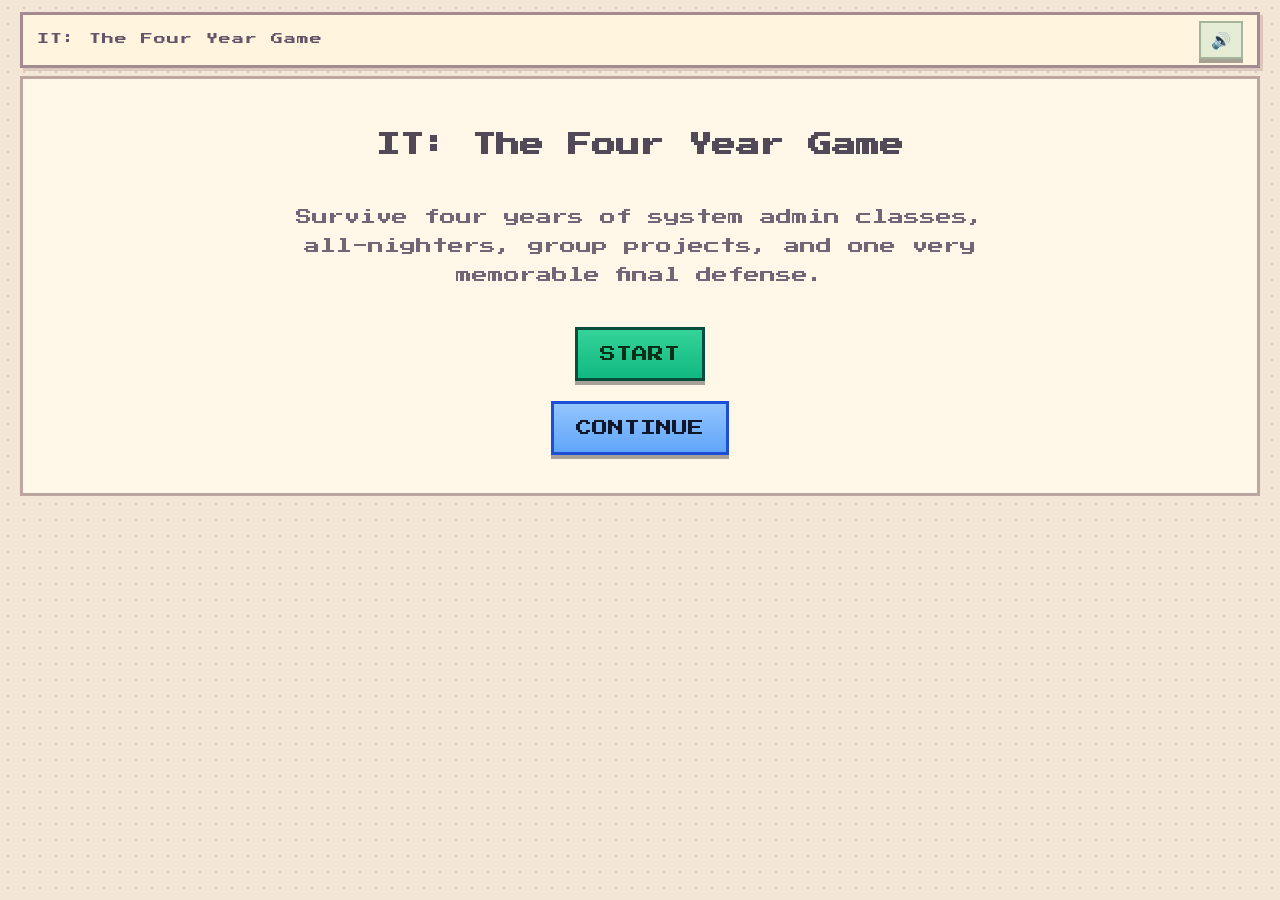
==== index.html @ 11dce91e "WIP of the game" ====
<!DOCTYPE html>
<html lang="en">
  <head>
    <meta charset="UTF-8" />
    <meta name="viewport" content="width=device-width, initial-scale=1.0" />
    <title>IT: The Four Year Game</title>
    <link rel="preconnect" href="https://fonts.googleapis.com" />
    <link rel="preconnect" href="https://fonts.gstatic.com" crossorigin />
    <link href="https://fonts.googleapis.com/css2?family=Press+Start+2P&display=swap" rel="stylesheet" />
    <link rel="stylesheet" href="style.css" />
  </head>
  <body>
    <div id="app">
      <header class="top-header">
        <div id="titleBanner">IT: The Four Year Game</div>
        <button id="muteButton" type="button" aria-label="Mute sound">🔊</button>
      </header>

      <section id="startScreen" class="screen active">
        <div class="panel intro-panel">
          <h1>IT: The Four Year Game</h1>
          <p>Survive four years of system admin classes, all-nighters, group projects, and one very memorable final defense.</p>
          <button id="startButton" type="button">Start</button>
          <button id="continueButton" type="button" class="secondary">Continue</button>
        </div>
      </section>

      <section id="characterScreen" class="screen hidden">
        <div class="panel character-panel">
          <h2>Create Your Character</h2>
          <label for="playerName">Name</label>
          <input id="playerName" type="text" maxlength="12" value="Student" />

          <div class="gender-choice">
            <label>
              <input type="radio" name="character" value="boy" checked />
              Boy
            </label>
            <label>
              <input type="radio" name="character" value="girl" />
              Girl
            </label>
          </div>

          <div class="sprite-preview-wrap">
            <canvas id="characterPreview" width="144" height="204" role="img" aria-label="Selected character"></canvas>
          </div>

          <button id="beginGameButton" type="button">Begin</button>
        </div>
      </section>

      <section id="gameScreen" class="screen hidden">
        <div class="hud">
          <div class="hud-row">
            <div class="year-label">YEAR <span id="yearDisplay">1</span></div>
            <div class="name-label"><span id="playerNameDisplay">Student</span></div>
            <span class="hud-caption">THE CAMPUS YEARS</span>
          </div>
          <div class="stats" id="statsContainer" aria-label="Your stats"></div>
          <div id="statTooltip" class="stat-tooltip hidden" role="tooltip"></div>
        </div>
        <div class="scene-shell">
          <div class="scene-caption"><span id="sceneYearLabel">Bright morning</span><span id="sceneStatus" role="status">On campus</span></div>
          <div id="sceneViewport" class="scene-viewport">
            <canvas id="sceneCanvas" width="960" height="432" role="img" aria-label="Your character on the school campus"></canvas>
          </div>
        </div>
        <div class="dialog-space">
          <section id="eventDialog" class="pixel-dialog hidden" role="dialog" aria-modal="false" aria-labelledby="dialogSpeaker" tabindex="-1">
            <div class="dialog-topline"><span id="dialogSpeaker" class="speaker-tag">Campus life</span><button id="finishTextButton" type="button" class="text-skip hidden">Show text</button></div>
            <div class="story-panel" id="eventPanel"></div>
          </section>
        </div>
      </section>

      <dialog id="yearTransition" class="year-transition" aria-labelledby="yearTitle">
        <p id="yearComplete" class="year-complete"></p>
        <h2 id="yearTitle"></h2><p id="yearSubtitle"></p>
        <canvas id="yearSprite" width="96" height="136" aria-label="Your new outfit"></canvas>
        <div id="yearRecap" class="year-recap"></div>
        <button id="yearContinue" type="button">Start the new year</button>
        <button id="yearMute" type="button" class="secondary">Mute sound</button>
      </dialog>
      <section id="endingScreen" class="screen hidden">
        <div class="panel ending-panel" id="endingPanel"></div>
      </section>
    </div>

    <script src="js/sprites.js"></script>
    <script src="js/audio.js"></script>
    <script src="js/terminal.js"></script>
    <script src="js/questions.js"></script>
    <script src="js/events.js"></script>
    <script src="js/bosses.js"></script>
    <script src="js/main.js"></script>
  </body>
</html>
---- style.css ----
* {
  box-sizing: border-box;
}

:root {
  --bg: #111827;
  --bg2: #1f2937;
  --panel: #0f172a;
  --panel-2: #1e293b;
  --green: #65e08d;
  --green-dark: #2d7a42;
  --yellow: #facc15;
  --red: #f87171;
  --cyan: #67e8f9;
  --purple: #c084fc;
  --pink: #f472b6;
  --text: #e2e8f0;
  --muted: #94a3b8;
  --shadow: rgba(0, 0, 0, 0.35);
}

html, body {
  margin: 0;
  min-height: 100%;
  background: linear-gradient(180deg, #0b1020, #111827 50%, #030712);
  color: var(--text);
  font-family: 'Press Start 2P', monospace;
}

body {
  min-height: 100vh;
  display: flex;
  justify-content: center;
  align-items: flex-start;
  padding: 24px;
}

button, input {
  font: inherit;
}

#app {
  width: min(1100px, 100%);
  min-height: 760px;
}

.top-header {
  display: flex;
  justify-content: space-between;
  align-items: center;
  margin-bottom: 18px;
  padding: 12px 16px;
  background: rgba(15, 23, 42, 0.9);
  border: 3px solid #2d3748;
  box-shadow: 0 6px 0 var(--shadow);
}

#titleBanner {
  font-size: 18px;
  text-shadow: 2px 2px 0 rgba(0, 0, 0, 0.4);
  letter-spacing: 1px;
}

#muteButton {
  background: #1f2937;
  color: var(--text);
  border: 2px solid #475569;
  padding: 12px 14px;
  cursor: pointer;
}

.screen {
  display: none;
}

.screen.active {
  display: block;
}

.hidden {
  display: none !important;
}

#startScreen,
#characterScreen,
#gameScreen,
#endingScreen {
  width: 100%;
}

.panel {
  background: rgba(15, 23, 42, 0.9);
  border: 3px solid #334155;
  box-shadow: 0 6px 0 rgba(0, 0, 0, 0.35);
  padding: 22px;
}

.intro-panel,
.character-panel,
.ending-panel {
  min-height: 620px;
  display: flex;
  flex-direction: column;
  justify-content: center;
  align-items: center;
  text-align: center;
}

.intro-panel h1, .character-panel h2 {
  font-size: 24px;
  line-height: 1.5;
  margin-bottom: 24px;
}

.intro-panel p {
  max-width: 760px;
  line-height: 1.8;
  margin-bottom: 28px;
  color: var(--muted);
}

button {
  background: linear-gradient(180deg, #34d399, #10b981);
  color: #052e16;
  border: 3px solid #064e3b;
  padding: 16px 22px;
  margin: 10px;
  cursor: pointer;
  text-transform: uppercase;
  box-shadow: 0 4px 0 rgba(0, 0, 0, 0.35);
}

button.secondary {
  background: linear-gradient(180deg, #93c5fd, #60a5fa);
  border-color: #1d4ed8;
  color: #0f172a;
}

button:hover {
  filter: brightness(1.06);
}

button:disabled {
  opacity: 0.5;
  cursor: auto;
}

.character-panel {
  gap: 16px;
}

#playerName {
  width: min(320px, 80vw);
  padding: 12px 14px;
  background: #020617;
  border: 3px solid #475569;
  color: var(--text);
  text-align: center;
}

.gender-choice {
  display: flex;
  gap: 18px;
  margin-top: 8px;
  color: var(--text);
}

.gender-choice label {
  display: inline-flex;
  gap: 8px;
  align-items: center;
}

.sprite-preview-wrap {
  margin: 18px 0 10px;
  background: rgba(7, 10, 19, 0.95);
  border: 3px solid #475569;
  padding: 18px;
}

canvas {
  image-rendering: pixelated;
}

.skill-button {
  text-transform: none;
}

.question-text {
  white-space: pre-wrap;
  line-height: 1.8;
  margin-bottom: 20px;
}

.hud {
  background: rgba(15, 23, 42, 0.8);
  border: 3px solid #334155;
  padding: 14px 18px 18px;
  margin-bottom: 18px;
}

.hud-row {
  display: flex;
  justify-content: space-between;
  align-items: center;
  margin-bottom: 12px;
  font-size: 13px;
}

.name-label {
  color: var(--cyan);
}

.sprite-row {
  display: flex;
  justify-content: center;
  margin-bottom: 16px;
}

.stats {
  display: grid;
  grid-template-columns: repeat(2, minmax(240px, 1fr));
  gap: 14px 28px;
}

.stat-item {
  display: grid;
  grid-template-columns: 56px 1fr 42px;
  align-items: center;
  gap: 8px;
}

.stat-name {
  font-size: 12px;
}

.stat-bar {
  height: 18px;
  background: #020617;
  border: 2px solid #475569;
  overflow: hidden;
  position: relative;
}

.stat-fill {
  height: 100%;
  background: linear-gradient(90deg, #f87171, #fbbf24, #34d399);
  min-width: 6px;
}

.stat-value {
  font-size: 12px;
  text-align: right;
}

.story-panel {
  min-height: 520px;
  padding: 22px;
  line-height: 1.6;
}

.event-header {
  display: flex;
  justify-content: space-between;
  gap: 8px;
  align-items: center;
  margin-bottom: 16px;
  flex-wrap: wrap;
}

.event-header h3 {
  margin: 0;
  font-size: 18px;
}

.event-description {
  color: var(--text);
  margin-bottom: 22px;
  line-height: 1.8;
  font-size: 14px;
}

.choice-list,
.skill-options,
.boss-options,
.ending-buttons {
  display: grid;
  gap: 12px;
}

.choice-button,
.skill-button,
.command-button,
.action-button {
  width: 100%;
  text-align: left;
  padding: 14px 18px;
  background: #111827;
  border: 2px solid #475569;
  color: var(--text);
  box-shadow: none;
}

.skill-button.correct {
  border-color: var(--green);
}

.skill-button.incorrect {
  border-color: var(--red);
}

.answer-feedback {
  margin-top: 18px;
  padding: 12px 14px;
  background: rgba(15, 118, 110, 0.18);
  border: 2px solid #2dd4bf;
  color: var(--text);
  line-height: 1.7;
}

.boss-panel {
  display: grid;
  gap: 16px;
}

.boss-header {
  display: flex;
  justify-content: space-between;
  align-items: baseline;
  gap: 15px;
  flex-wrap: wrap;
}

.boss-header h3 {
  margin: 0;
  font-size: 18px;
}

.boss-bar {
  height: 20px;
  background: #020617;
  border: 2px solid #475569;
  overflow: hidden;
  margin-top: 10px;
}

.boss-bar-fill {
  height: 100%;
  background: linear-gradient(90deg, #f87171, #fb7185, #f43f5e);
}

.time-bar {
  height: 18px;
  background: #020617;
  border: 2px solid #475569;
  overflow: hidden;
  margin-top: 10px;
}

.time-bar-fill {
  height: 100%;
  background: linear-gradient(90deg, #facc15, #f59e0b);
}

.logic-grid {
  display: grid;
  grid-template-columns: repeat(2, minmax(180px, 1fr));
  gap: 12px;
  margin-top: 10px;
}

.logic-card {
  background: #0b1120;
  border: 2px solid #334155;
  padding: 12px;
}

.logic-card strong {
  display: block;
  margin-bottom: 8px;
  color: var(--cyan);
}

.terminal-box {
  background: #020617;
  border: 3px solid #1f2937;
  min-height: 260px;
  padding: 12px;
  overflow: auto;
  font-size: 12px;
  line-height: 1.5;
  white-space: pre-wrap;
}

.terminal-output {
  margin: 0;
  min-height: 150px;
}

.terminal-input-row {
  display: flex;
  margin-top: 12px;
  gap: 8px;
}

.terminal-prompt {
  color: var(--green);
  white-space: nowrap;
}

.terminal-input {
  flex: 1;
  background: #020617;
  border: 2px solid #334155;
  color: var(--text);
  padding: 10px 12px;
}

.ending-panel h2 {
  margin-bottom: 18px;
}

.ending-paragraph {
  max-width: 760px;
  line-height: 1.8;
  color: var(--text);
  margin-bottom: 18px;
}

.stat-summary {
  display: grid;
  grid-template-columns: repeat(2, minmax(160px, 1fr));
  gap: 10px 20px;
  margin: 12px 0 24px;
  text-align: left;
  font-size: 12px;
}

.pixel-scene {
  margin: 18px auto 24px;
  background: rgba(13, 17, 23, 0.9);
  border: 3px solid #334155;
  padding: 10px;
}

@media (max-width: 760px) {
  body {
    padding: 12px;
  }

  .stats {
    grid-template-columns: 1fr;
  }

  .stat-item {
    grid-template-columns: 52px 1fr 42px;
  }

  .logic-grid {
    grid-template-columns: 1fr;
  }

  #titleBanner {
    font-size: 12px;
  }
}

/* Phase 1: campus scene, compact icon HUD, and accessible pixel dialogs. */
#gameScreen { --accent: #a8d7b4; }
.hud { position: relative; padding: 16px 20px 12px; border: 4px solid #55647b; background: #202c41; margin-bottom: 0; z-index: 3; }
.hud-row { gap: 16px; margin-bottom: 14px; }
.year-label { padding: 10px; background: #b6dec2; color: #243448; border: 2px solid #edf2d8; font-size: 11px; }
.hud-caption { color: #99aec1; font-size: 9px; margin-left: auto; letter-spacing: 1px; }
.stats { display: flex; justify-content: center; gap: clamp(10px, 4vw, 44px); }
.stat-item { display: block; position: relative; }
.stat-button { display: grid; justify-items: center; gap: 7px; padding: 5px 6px; margin: 0; width: 60px; min-height: 62px; border: 2px solid transparent; background: none; box-shadow: none; }
.stat-button:hover, .stat-button:focus-visible, .stat-button[aria-expanded="true"] { background: #34435b; border-color: #92b9c8; }
.stat-icon { width: 36px; height: 36px; }
.stat-bar { display: block; height: 7px; width: 46px; border: 1px solid #8495a9; background: #121e30; }
.stat-fill { display: block; min-width: 0; height: 100%; background: #b1dca9; transition: width .25s ease; }
.stat-tooltip { position: absolute; top: calc(100% + 6px); left: 50%; transform: translateX(-50%); width: min(360px, calc(100% - 16px)); padding: 14px; background: #172337; border: 3px solid #b9c8d1; font: 14px/1.6 system-ui, sans-serif; color: #fff5dd; box-shadow: 4px 4px 0 #101827; z-index: 10; }
.stat-float { position: absolute; top: 0; left: 0; right: 0; text-align: center; pointer-events: none; font-size: 12px; text-shadow: 2px 2px #152234; animation: float-stat 1.4s steps(16) forwards; z-index: 5; }
.positive { color: #9deaaf; } .negative { color: #ff9a9f; }
.stat-flash { animation: flash-stat .8s steps(2); }
@keyframes float-stat { 0% { transform: translateY(3px); opacity: 1; } 75% { opacity: 1; } 100% { transform: translateY(-38px); opacity: 0; } }
@keyframes flash-stat { 30%, 70% { background: #fff4cb; box-shadow: 0 0 0 3px #fff4cb; } }
.scene-shell { border: 4px solid #55647b; border-top: 0; background: #202c41; }
.scene-caption { display: flex; justify-content: space-between; gap: 12px; padding: 12px 16px; color: #b7c5d3; font-size: 9px; line-height: 1.6; }
.scene-viewport { width: 100%; overflow: hidden; text-align: center; line-height: 0; background: #202c41; }
#sceneCanvas { display: block; margin: auto; max-width: none; image-rendering: pixelated; }
.dialog-space { min-height: 260px; padding: 18px 0 0; }
.pixel-dialog { position: relative; background: #202c41; border: 5px solid #b9c7cc; outline: 2px solid #172337; box-shadow: inset 0 0 0 3px #46556a, 6px 6px 0 #090f20; padding: 18px 22px 24px; }
.dialog-topline { display: flex; justify-content: space-between; gap: 10px; align-items: center; margin-bottom: 16px; }
.speaker-tag { display: inline-block; border: 2px solid #c3d4ce; background: #accdbb; color: #213848; padding: 10px 12px; font-size: 10px; line-height: 1.5; }
.text-skip { margin: 0; padding: 8px; background: #34445c; color: #cad8dc; border: 2px solid #637a90; box-shadow: none; font-size: 9px; }
.story-panel { min-height: 0; padding: 0; font-size: 12px; }
.event-header { gap: 12px; margin-bottom: 16px; }
.event-header h3, .boss-header h3 { font-size: 15px; line-height: 1.7; color: #f0ddb0; }
.event-header span { font-size: 10px; color: #a4b5c6; }
.event-description { font: 17px/1.7 system-ui, sans-serif; color: #e3e7e1; margin-bottom: 20px; white-space: pre-wrap; }
.question-text { font: 600 17px/1.7 system-ui, sans-serif; }
.choice-list, .skill-options { gap: 10px; }
.choice-button, .skill-button, .action-button { margin: 0; font: 15px/1.6 system-ui, sans-serif; text-transform: none; padding: 12px 16px; background: #2d3d53; border: 2px solid #72899b; border-bottom-width: 4px; }
.choice-button:hover:not(:disabled), .skill-button:hover:not(:disabled), .action-button:hover:not(:disabled) { border-color: #e1d6b4; background: #394c60; }
.choice-button.picked { border-color: #b1dca9; opacity: 1; }
.skill-button.correct { border-color: #9deaaf; opacity: 1; }
.answer-feedback { font: 15px/1.7 system-ui, sans-serif; }
.effect-list { display: flex; gap: 18px; flex-wrap: wrap; margin: 18px 0; }
.effect-chip { display: inline-flex; align-items: center; gap: 6px; font-size: 12px; }
.effect-chip canvas { width: 24px; height: 24px; }
#nextChoiceButton, #nextQuestionButton { margin: 16px 0 0; background: #b6dec2; color: #203548; border: 3px solid #eff0d0; font-size: 10px; }
button:focus-visible, input:focus-visible, .pixel-dialog:focus-visible { outline: 3px solid #ffdda0; outline-offset: 3px; }
.terminal-input { min-width: 0; }
.terminal-output { white-space: pre-wrap; overflow-wrap: anywhere; font-family: monospace; }
.sr-only { position: absolute; width: 1px; height: 1px; padding: 0; margin: -1px; overflow: hidden; clip: rect(0,0,0,0); white-space: nowrap; border: 0; }
@media (max-width: 600px) {
  body { padding: 8px; }
  .top-header { padding: 8px; gap: 8px; }
  #titleBanner { font-size: 10px; line-height: 1.7; }
  .hud { padding: 10px 8px; }
  .hud-caption { display: none; }
  .hud-row { justify-content: space-between; }
  .stats { gap: 6px; justify-content: space-between; }
  .stat-button { width: 48px; padding: 4px 0; }
  .stat-bar { width: 40px; }
  .pixel-dialog { padding: 14px 12px 18px; }
  .scene-caption { font-size: 8px; padding: 10px 8px; }
  .event-description, .question-text { font-size: 16px; }
  .terminal-input-row { flex-wrap: wrap; }
}
@media (prefers-reduced-motion: reduce) {
  .stat-fill { transition: none; }
  .stat-float { animation: none; top: -18px; }
  .stat-flash { animation: none; }
}

/* Cozy campus revision: preserve the frame while bringing decisions into view. */
:root { --text:#514858; --muted:#736576; --panel:#fff8e8; }
html,body { background-color:#f4e6d7; background-image:radial-gradient(#e2cbbd 1px,transparent 1px); background-size:16px 16px; color:#514858; }
body { padding:12px; }
#app { min-height:0; height:calc(100dvh - 24px); max-width:1240px; width:100%; display:flex; flex-direction:column; }
.top-header { flex:none; padding:6px 14px; margin-bottom:8px; border:3px solid #a38b91; background:#fff5df; box-shadow:3px 3px 0 #dbc7bb; }
#titleBanner { font-size:12px; line-height:1.6; text-shadow:none; color:#645568; }
#muteButton { margin:0; padding:7px 10px; background:#e4ecd6; border-color:#a4b59c; }
#gameScreen.active { display:grid; grid-template-columns:minmax(0,1fr) minmax(0,1.06fr); grid-template-rows:auto minmax(0,1fr); gap:10px; flex:1; min-height:0; }
.hud { grid-column:1/-1; display:flex; align-items:center; justify-content:space-between; gap:12px; margin:0; padding:8px 12px; border:3px solid #a38b91; background:#fff6e5; }
.hud-row { margin:0; flex-wrap:wrap; gap:10px; font-size:11px; }
.hud-caption { display:none; }.name-label { color:#775d74; }.stats { gap:16px; }
.stat-button { min-height:50px; width:48px; padding:2px; }.stat-icon { width:36px;height:36px; }
.stat-button:hover,.stat-button:focus-visible,.stat-button[aria-expanded="true"] { background:#f3e6cf; border-color:#bda68c; }
.stat-tooltip { background:#fff9e8;color:#514858;border-color:#a38b91;box-shadow:3px 3px #d7beb4; }
.year-label { background:#dbeacf;border-color:#9bb293; }
[data-year="2"] .year-label { background:#f5dca5; }[data-year="3"] .year-label { background:#eed0cb; }[data-year="4"] .year-label { background:#d7cce8; }
.scene-shell { min-width:0; align-self:start; border:3px solid #a38b91; background:#e6ecda; }
.scene-caption { color:#69566e;padding:10px;font-size:9px; }.scene-viewport { background:#e6ecda; }
.dialog-space { padding:0; min-height:0; min-width:0; display:flex; }
.pixel-dialog { width:100%; min-width:0; min-height:0; display:flex; flex-direction:column; padding:12px; border:4px solid #a88e91; outline:none; background:#fff8e8; box-shadow:inset 0 0 0 2px #eedccc,3px 3px 0 #d9c1b7; }
.dialog-topline { flex:none;margin-bottom:10px; }.speaker-tag { font-size:9px;padding:7px 10px;background:#e1ead0;color:#56614e;border-color:#a4b59c; }
.text-skip { background:#efe2d2;color:#736071;border-color:#c3a9a5; }
.story-panel { flex:1;min-height:0;display:flex;flex-direction:column;gap:10px;overflow:auto; }
.dialog-reading { min-height:44px;flex:1;overflow:auto;scrollbar-width:thin; }
.dialog-actions { flex:none;max-height:68%;overflow:auto;padding:2px;scrollbar-width:thin; }
.event-header { margin-bottom:8px; }.event-header h3,.boss-header h3 { font-size:12px;line-height:1.6;color:#785969; }.event-header span { color:#847181;font-size:9px; }
.event-description,.question-text { color:#504858;font-size:15px;line-height:1.55;margin:0 0 12px; }
.choice-list,.skill-options { gap:7px; }.choice-button,.skill-button,.action-button { background:#f0e8d8;border-color:#bfaaa0;color:#52485c;font-size:14px;padding:9px 12px; }
.choice-button:hover:not(:disabled),.skill-button:hover:not(:disabled),.action-button:hover:not(:disabled) { background:#e7ecd9;border-color:#a1b198; }
.answer-feedback { margin-top:9px;padding:8px 10px;background:#e8efde;border:2px solid #b1c2a2;color:#44563f;font-size:14px; }
.positive { color:#36794f; }.negative { color:#ac425c; }.stat-float { text-shadow:1px 1px #fff7e5; }
.effect-list { margin:10px 0;gap:12px; }.stat-bar{background:#e1d8c9;border-color:#b3a294;}.stat-fill{background:#92ba91;}
#nextChoiceButton,#nextQuestionButton { margin:10px 0 0;padding:10px 14px;background:#d9e9cc;border-color:#9bb48d;color:#49563f; }
.exam-sheet .dialog-reading { background:repeating-linear-gradient(#fffbed 0 25px,#e5dccd 25px 26px);padding:10px;border-left:3px solid #e6b5b4; }
.exam-sheet .event-description { display:none; }.exam-sheet .skill-options { grid-template-columns:1fr 1fr; }
.answer-feedback[data-result]::before { content:attr(data-result);display:block;font-family:'Press Start 2P',monospace;font-size:12px;padding-bottom:6px;color:#36794f; }
.answer-feedback[data-result="WRONG"]::before { color:#ac425c; }
.panel { background:#fff8e8;border-color:#bda5a0;box-shadow:3px 3px #d9c1b7; }.intro-panel p {color:#736576;}
#startScreen,#characterScreen,#endingScreen { overflow:auto; }.intro-panel,.character-panel,.ending-panel {min-height:0;padding:28px 20px;}
.sprite-preview-wrap,.pixel-scene {background:#e3ead8;border-color:#b7bda2;}#playerName {background:#fffdf0;color:#655667;border-color:#c3aaa5;}
.gender-choice {color:#675469;}.ending-paragraph {color:#65576b;}
.year-transition { background:#fff5df;color:#66506d;border:6px solid #b9989d;padding:24px;text-align:center;width:min(540px,90vw);max-height:90dvh;overflow:auto;box-shadow:12px 12px 0 #6b59664d; }
.year-transition::backdrop {background:#3e344de0;}.year-transition h2 {font-size:clamp(28px,7vw,52px);color:#997098;line-height:1.4;margin:14px 0;}
.year-complete {font-size:11px;line-height:1.7;color:#6e8863;}.year-transition p {font-size:12px;line-height:1.7;}
.year-transition canvas {display:block;margin:12px auto;animation:outfit-sparkle .7s steps(3);}.year-recap{display:flex;gap:14px;justify-content:center;margin:12px 0;}
.year-recap canvas {width:24px;height:24px;}.year-recap .stat-bar {width:42px;}#yearContinue,#yearMute {font-size:10px;padding:12px;}
@keyframes outfit-sparkle {0%,40% {filter:brightness(4);}100% {filter:none;}}
@media(max-width:899px){
  body{padding:6px;}#app{height:calc(100dvh - 12px);}.top-header{padding:5px 8px;margin-bottom:6px;}#titleBanner{font-size:9px;}
  #gameScreen.active{grid-template-columns:1fr;grid-template-rows:auto auto minmax(0,1fr);gap:6px;}
  .hud{padding:6px;gap:4px;}.hud-row{font-size:9px;max-width:120px;gap:4px;}.year-label{padding:5px;font-size:8px;}.stats{gap:3px;}.stat-button{width:36px;min-height:40px;}.stat-icon{width:24px;height:24px;}.stat-bar{width:30px;}
  .scene-caption{padding:5px 8px;font-size:8px;}.pixel-dialog{padding:8px;}.dialog-topline{margin-bottom:6px;}.speaker-tag{padding:5px;font-size:8px;}
  .event-header h3{font-size:10px;}.event-description,.question-text{font-size:14px;line-height:1.4;margin-bottom:6px;}
  .choice-button,.skill-button{font-size:13px;padding:7px 9px;}.dialog-actions{max-height:72%;}.effect-list{margin:6px 0;}
}
@media(max-height:600px){.scene-caption{display:none;}.hud{padding:4px;}.dialog-topline{margin-bottom:4px;}.speaker-tag{padding:4px;}.stat-button{min-height:34px;}.stat-icon{width:24px;height:24px;}}
@media(prefers-reduced-motion:reduce){.year-transition canvas{animation:none;}}

/* Terminal keeps its familiar dark surface; mission text stays plain and readable. */
.terminal-boss {display:flex;flex-direction:column;gap:10px;min-height:0;font:14px/1.45 system-ui,sans-serif;color:#514858;}
.mission h3{font:12px/1.6 'Press Start 2P',monospace;margin:0 0 6px;color:#785969;}.mission p{margin:4px 0;}.mission-goal{font-weight:600;}.mission-progress{font-size:12px;}
.patience-label{display:flex;align-items:center;gap:8px;font-size:12px;margin:5px 0;}.patience-label progress{height:10px;accent-color:#8caf83;width:120px;}
.hint-controls{display:flex;gap:6px;margin:6px 0;}.hint-controls button,.browser-reload,.terminal-input-row button,.command-suggestions button,.login-connect{font:12px/1.4 system-ui,sans-serif;text-transform:none;margin:0;padding:6px 9px;border:2px solid #b3a090;background:#e9e6d2;color:#504658;box-shadow:none;}
.mission-hint,.sticky-note{background:#f9e5a1;padding:8px;border:1px solid #c5ad76;color:#69562f;}
.terminal-workspace{display:flex;flex-direction:column;gap:6px;}.terminal-window{background:#19252c;color:#e0ede3;border:3px solid #667f7d;font:13px/1.5 monospace;}
.terminal-title{background:#34464a;padding:6px 10px;font-size:11px;color:#d3dfd6;}.terminal-title span{color:#e0ab99;letter-spacing:4px;margin-right:10px;}
.terminal-output{height:150px;min-height:80px;overflow:auto;padding:10px;white-space:pre-wrap;overflow-wrap:anywhere;scrollbar-width:thin;}
.terminal-line{padding:2px 0;}.terminal-line.success{color:#9de1a3;}.terminal-line.error{color:#ff9b9c;}.terminal-line.clue{color:#f4d88c;}.terminal-line.prompt{color:#8dd1da;}
.terminal-input-row{margin:0;padding:6px 8px;display:flex;align-items:center;gap:5px;border-top:1px solid #506163;flex-wrap:nowrap;}
.terminal-prompt{font-size:11px;color:#a4dec1;}.terminal-input{padding:6px;min-width:0;width:100%;font:13px/1.5 monospace;background:#19252c;color:#eff4e6;border:0;}
.terminal-cursor{color:#a4dec1;animation:cursor-blink 1s steps(1) infinite;}.easy-label{font-size:12px;display:flex;gap:7px;align-items:center;}.command-suggestions{display:flex;align-items:center;gap:6px;flex-wrap:wrap;}.command-suggestions button{overflow-wrap:anywhere;}.command-suggestions small{color:#806c7a;}
.fake-browser{background:#fffdf4;border:2px solid #beb0ac;}.browser-title{font-size:11px;background:#e7ddd7;padding:5px;display:flex;align-items:center;justify-content:space-between;}.browser-error{font:12px/1.5 monospace;color:#9a4854;padding:8px;background:#fff0d3;overflow-wrap:anywhere;}.browser-clue{font-size:12px;padding:0 8px;margin:5px 0;}
.remote-login{display:grid;gap:8px;background:#e4e5de;border:2px solid #a5aca2;padding:12px;}.remote-login label{display:flex;gap:8px;align-items:center;}.remote-login input{min-width:0;width:100%;font:14px system-ui;background:#fff9e7;border:1px solid #aca095;padding:6px;}.remote-login p{margin:0;}.terminal-continue{font-size:10px;margin:6px 0;padding:10px;background:#d9e9cc;color:#49563f;border-color:#9bb48d;}
@keyframes cursor-blink{50%{opacity:0;}}@media(prefers-reduced-motion:reduce){.terminal-cursor{animation:none;}}
@media(max-width:899px){.terminal-boss{font-size:12px;gap:6px;}.terminal-output{height:100px;}.mission h3{font-size:10px;}.terminal-input-row{flex-wrap:wrap;}.terminal-input{flex:1;width:auto;}.terminal-window{font-size:12px;}}
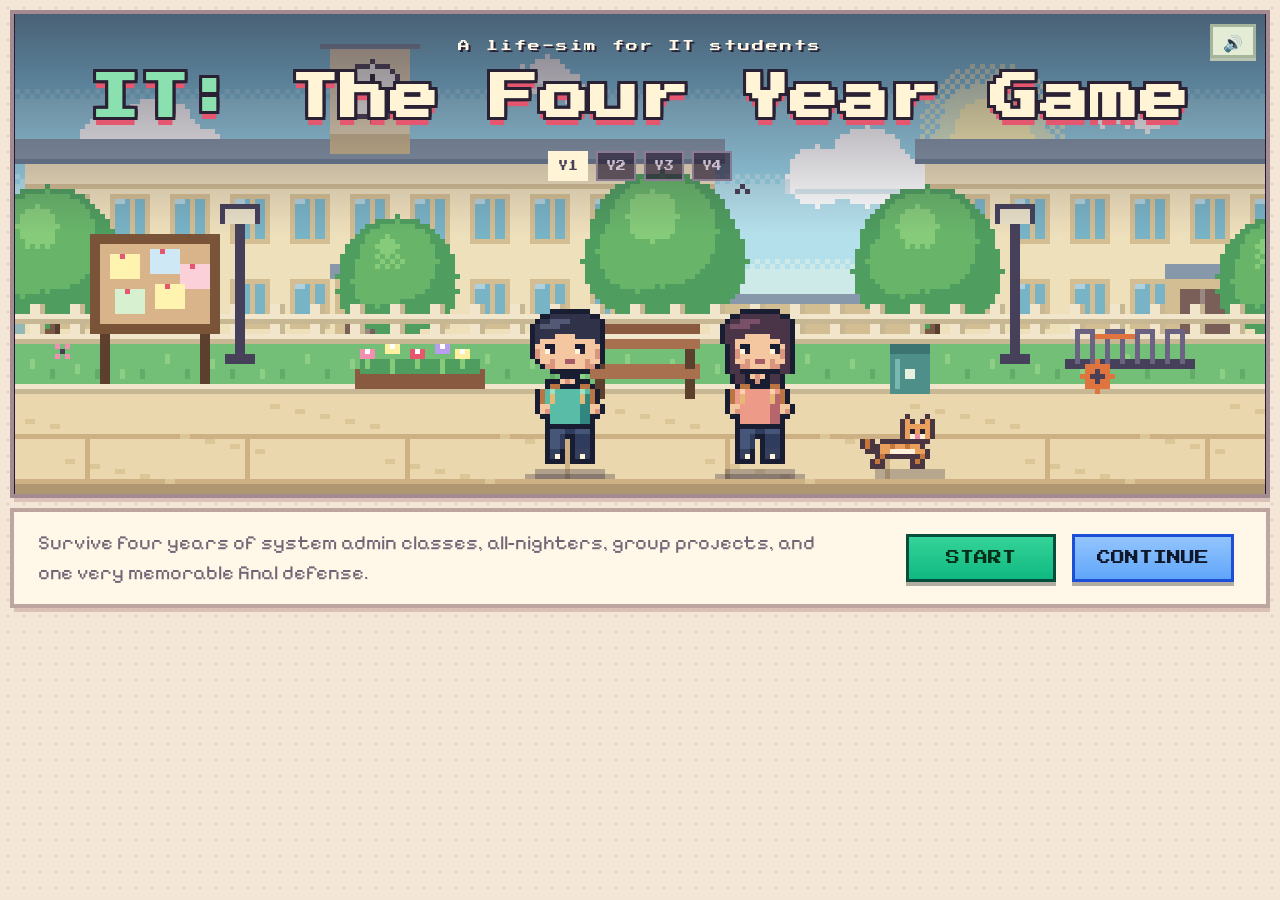
==== commit 3cd2b790: "Visual overhaul: wide animated scene, themed dialogs, animated title and character screens - New wid" ====
--- a/index.html
+++ b/index.html
@@ -6,7 +6,7 @@
     <title>IT: The Four Year Game</title>
     <link rel="preconnect" href="https://fonts.googleapis.com" />
     <link rel="preconnect" href="https://fonts.gstatic.com" crossorigin />
-    <link href="https://fonts.googleapis.com/css2?family=Press+Start+2P&display=swap" rel="stylesheet" />
+    <link href="https://fonts.googleapis.com/css2?family=Press+Start+2P&family=Pixelify+Sans:wght@400;500;600;700&family=VT323&display=swap" rel="stylesheet" />
     <link rel="stylesheet" href="style.css" />
   </head>
   <body>
@@ -17,57 +17,62 @@
       </header>
 
       <section id="startScreen" class="screen active">
+        <div class="title-hero">
+          <div id="titleHost" class="title-canvas-host"><canvas id="titleCanvas" role="img" aria-label="Two students and a cat walking across campus through four school years"></canvas></div>
+          <div class="title-logo">
+            <p class="kicker">A life-sim for IT students</p>
+            <h1><span class="logo-it">IT:</span> The Four Year Game</h1>
+            <div class="year-pips" aria-hidden="true"><span>Y1</span><span>Y2</span><span>Y3</span><span>Y4</span></div>
+          </div>
+        </div>
         <div class="panel intro-panel">
-          <h1>IT: The Four Year Game</h1>
           <p>Survive four years of system admin classes, all-nighters, group projects, and one very memorable final defense.</p>
-          <button id="startButton" type="button">Start</button>
-          <button id="continueButton" type="button" class="secondary">Continue</button>
+          <div class="menu-buttons">
+            <button id="startButton" type="button">Start</button>
+            <button id="continueButton" type="button" class="secondary">Continue</button>
+          </div>
         </div>
       </section>
 
       <section id="characterScreen" class="screen hidden">
         <div class="panel character-panel">
           <h2>Create Your Character</h2>
-          <label for="playerName">Name</label>
-          <input id="playerName" type="text" maxlength="12" value="Student" />
-
-          <div class="gender-choice">
-            <label>
-              <input type="radio" name="character" value="boy" checked />
-              Boy
-            </label>
-            <label>
-              <input type="radio" name="character" value="girl" />
-              Girl
-            </label>
+          <div class="character-layout">
+            <div class="char-stage">
+              <div id="characterHost" class="char-canvas-host"><canvas id="characterCanvas" role="img" aria-label="Your student walking across campus"></canvas></div>
+              <div class="look-strip" id="lookStrip" aria-label="Your look in each year"></div>
+            </div>
+            <div class="char-form">
+              <label for="playerName" class="field-label">Name</label>
+              <div class="name-row"><input id="playerName" type="text" maxlength="12" value="Student" autocomplete="off" /><span id="nameCount" class="name-count">7/12</span></div>
+              <fieldset class="gender-choice">
+                <legend class="field-label">Choose your student</legend>
+                <label class="pick-card"><input type="radio" name="character" value="boy" checked /><canvas width="72" height="102" data-gender="boy" aria-hidden="true"></canvas><span>Boy</span></label>
+                <label class="pick-card"><input type="radio" name="character" value="girl" /><canvas width="72" height="102" data-gender="girl" aria-hidden="true"></canvas><span>Girl</span></label>
+              </fieldset>
+              <button id="beginGameButton" type="button">Begin</button>
+            </div>
           </div>
-
-          <div class="sprite-preview-wrap">
-            <canvas id="characterPreview" width="144" height="204" role="img" aria-label="Selected character"></canvas>
-          </div>
-
-          <button id="beginGameButton" type="button">Begin</button>
         </div>
       </section>
 
       <section id="gameScreen" class="screen hidden">
-        <div class="hud">
-          <div class="hud-row">
-            <div class="year-label">YEAR <span id="yearDisplay">1</span></div>
-            <div class="name-label"><span id="playerNameDisplay">Student</span></div>
-            <span class="hud-caption">THE CAMPUS YEARS</span>
+        <div class="stage-frame">
+          <div id="sceneViewport" class="scene-viewport">
+            <canvas id="sceneCanvas" width="960" height="288" role="img" aria-label="Your character on the school campus"></canvas>
           </div>
-          <div class="stats" id="statsContainer" aria-label="Your stats"></div>
+          <div class="hud">
+            <div class="hud-row">
+              <div class="year-label">YEAR <span id="yearDisplay">1</span></div>
+              <div class="name-label"><span id="playerNameDisplay">Student</span></div>
+            </div>
+            <div class="stats" id="statsContainer" aria-label="Your stats"></div>
+          </div>
           <div id="statTooltip" class="stat-tooltip hidden" role="tooltip"></div>
-        </div>
-        <div class="scene-shell">
           <div class="scene-caption"><span id="sceneYearLabel">Bright morning</span><span id="sceneStatus" role="status">On campus</span></div>
-          <div id="sceneViewport" class="scene-viewport">
-            <canvas id="sceneCanvas" width="960" height="432" role="img" aria-label="Your character on the school campus"></canvas>
-          </div>
         </div>
         <div class="dialog-space">
-          <section id="eventDialog" class="pixel-dialog hidden" role="dialog" aria-modal="false" aria-labelledby="dialogSpeaker" tabindex="-1">
+          <section id="eventDialog" class="pixel-dialog hidden" data-theme="social" role="dialog" aria-modal="false" aria-labelledby="dialogSpeaker" tabindex="-1">
             <div class="dialog-topline"><span id="dialogSpeaker" class="speaker-tag">Campus life</span><button id="finishTextButton" type="button" class="text-skip hidden">Show text</button></div>
             <div class="story-panel" id="eventPanel"></div>
           </section>
@@ -88,11 +93,14 @@
     </div>
 
     <script src="js/sprites.js"></script>
+    <script src="js/scenery.js"></script>
+    <script src="js/settings.js"></script>
     <script src="js/audio.js"></script>
     <script src="js/terminal.js"></script>
     <script src="js/questions.js"></script>
     <script src="js/events.js"></script>
     <script src="js/bosses.js"></script>
+    <script src="js/scene.js"></script>
     <script src="js/main.js"></script>
   </body>
 </html>
--- a/style.css
+++ b/style.css
@@ -1,612 +1,380 @@
-* {
-  box-sizing: border-box;
-}
+/* IT: The Four Year Game: cozy pixel look.
+   Sections: base, header, screens (title, character, game stage + HUD), dialog themes (social, paper, terminal), terminal boss, ending. */
+* { box-sizing: border-box; }
 
 :root {
-  --bg: #111827;
-  --bg2: #1f2937;
-  --panel: #0f172a;
-  --panel-2: #1e293b;
-  --green: #65e08d;
-  --green-dark: #2d7a42;
-  --yellow: #facc15;
-  --red: #f87171;
-  --cyan: #67e8f9;
-  --purple: #c084fc;
-  --pink: #f472b6;
-  --text: #e2e8f0;
-  --muted: #94a3b8;
-  --shadow: rgba(0, 0, 0, 0.35);
+  --ink: #514858;
+  --muted: #736576;
+  --paper: #fff8e8;
+  --paper-2: #fff0d6;
+  --frame: #a38b91;
+  --frame-dark: #7d6670;
+  --shadow: #d9c1b7;
+  --green: #8fbf86;
+  --green-dark: #4f7d52;
+  --plate: rgba(45, 34, 56, 0.84);
+  --plate-line: #f0e2c6;
+  --body-font: 'Pixelify Sans', system-ui, sans-serif;
+  --pixel-font: 'Press Start 2P', monospace;
+  --term-font: 'VT323', ui-monospace, 'Courier New', monospace;
 }
 
 html, body {
   margin: 0;
   min-height: 100%;
-  background: linear-gradient(180deg, #0b1020, #111827 50%, #030712);
-  color: var(--text);
-  font-family: 'Press Start 2P', monospace;
-}
-
-body {
-  min-height: 100vh;
-  display: flex;
-  justify-content: center;
-  align-items: flex-start;
-  padding: 24px;
-}
-
-button, input {
-  font: inherit;
-}
-
-#app {
-  width: min(1100px, 100%);
-  min-height: 760px;
-}
-
-.top-header {
-  display: flex;
-  justify-content: space-between;
-  align-items: center;
-  margin-bottom: 18px;
-  padding: 12px 16px;
-  background: rgba(15, 23, 42, 0.9);
-  border: 3px solid #2d3748;
-  box-shadow: 0 6px 0 var(--shadow);
-}
-
-#titleBanner {
-  font-size: 18px;
-  text-shadow: 2px 2px 0 rgba(0, 0, 0, 0.4);
-  letter-spacing: 1px;
-}
-
-#muteButton {
-  background: #1f2937;
-  color: var(--text);
-  border: 2px solid #475569;
-  padding: 12px 14px;
-  cursor: pointer;
-}
-
-.screen {
-  display: none;
-}
-
-.screen.active {
-  display: block;
-}
-
-.hidden {
-  display: none !important;
-}
-
-#startScreen,
-#characterScreen,
-#gameScreen,
-#endingScreen {
-  width: 100%;
-}
-
-.panel {
-  background: rgba(15, 23, 42, 0.9);
-  border: 3px solid #334155;
-  box-shadow: 0 6px 0 rgba(0, 0, 0, 0.35);
-  padding: 22px;
-}
-
-.intro-panel,
-.character-panel,
-.ending-panel {
-  min-height: 620px;
-  display: flex;
-  flex-direction: column;
-  justify-content: center;
-  align-items: center;
-  text-align: center;
-}
-
-.intro-panel h1, .character-panel h2 {
-  font-size: 24px;
-  line-height: 1.5;
-  margin-bottom: 24px;
-}
-
-.intro-panel p {
-  max-width: 760px;
-  line-height: 1.8;
-  margin-bottom: 28px;
-  color: var(--muted);
-}
-
+  background-color: #f4e6d7;
+  background-image: radial-gradient(#e2cbbd 1px, transparent 1px);
+  background-size: 16px 16px;
+  color: var(--ink);
+  font-family: var(--pixel-font);
+}
+body { padding: 10px; display: flex; justify-content: center; align-items: flex-start; min-height: 100vh; }
+button, input { font: inherit; }
+canvas { image-rendering: pixelated; image-rendering: crisp-edges; }
+.hidden { display: none !important; }
+.sr-only { position: absolute; width: 1px; height: 1px; padding: 0; margin: -1px; overflow: hidden; clip: rect(0, 0, 0, 0); white-space: nowrap; border: 0; }
+
+#app { position: relative; width: 100%; max-width: 1500px; height: calc(100dvh - 20px); min-height: 520px; display: flex; flex-direction: column; }
+
+/* ---------- header ---------- */
+.top-header { flex: none; display: flex; justify-content: space-between; align-items: center; margin-bottom: 8px; padding: 6px 12px; background: #fff5df; border: 3px solid var(--frame); box-shadow: 3px 3px 0 var(--shadow); }
+#titleBanner { font-size: 12px; line-height: 1.6; color: #645568; }
+/* On the title screen the logo is the banner, so only the mute button floats over the scene. */
+body[data-screen="start"] .top-header { position: absolute; z-index: 5; top: 14px; right: 14px; padding: 0; background: none; border: 0; box-shadow: none; }
+body[data-screen="start"] #titleBanner { display: none; }
+body[data-screen="start"] .title-hero { margin-top: 0; }
+#muteButton { margin: 0; padding: 6px 10px; background: #e4ecd6; border: 3px solid #a4b59c; box-shadow: 0 3px 0 #b9c5b0; font-size: 16px; line-height: 1; }
+
+/* ---------- buttons ---------- */
 button {
   background: linear-gradient(180deg, #34d399, #10b981);
   color: #052e16;
   border: 3px solid #064e3b;
-  padding: 16px 22px;
-  margin: 10px;
+  padding: 14px 22px;
+  margin: 8px;
   cursor: pointer;
   text-transform: uppercase;
-  box-shadow: 0 4px 0 rgba(0, 0, 0, 0.35);
-}
-
-button.secondary {
-  background: linear-gradient(180deg, #93c5fd, #60a5fa);
-  border-color: #1d4ed8;
-  color: #0f172a;
-}
-
-button:hover {
-  filter: brightness(1.06);
-}
-
-button:disabled {
-  opacity: 0.5;
-  cursor: auto;
-}
-
-.character-panel {
-  gap: 16px;
-}
-
-#playerName {
-  width: min(320px, 80vw);
-  padding: 12px 14px;
-  background: #020617;
-  border: 3px solid #475569;
-  color: var(--text);
-  text-align: center;
-}
-
-.gender-choice {
-  display: flex;
-  gap: 18px;
-  margin-top: 8px;
-  color: var(--text);
-}
-
-.gender-choice label {
-  display: inline-flex;
-  gap: 8px;
-  align-items: center;
-}
-
-.sprite-preview-wrap {
-  margin: 18px 0 10px;
-  background: rgba(7, 10, 19, 0.95);
-  border: 3px solid #475569;
-  padding: 18px;
-}
-
-canvas {
-  image-rendering: pixelated;
-}
-
-.skill-button {
-  text-transform: none;
-}
-
-.question-text {
-  white-space: pre-wrap;
-  line-height: 1.8;
-  margin-bottom: 20px;
-}
-
-.hud {
-  background: rgba(15, 23, 42, 0.8);
-  border: 3px solid #334155;
-  padding: 14px 18px 18px;
-  margin-bottom: 18px;
-}
-
-.hud-row {
-  display: flex;
-  justify-content: space-between;
-  align-items: center;
-  margin-bottom: 12px;
-  font-size: 13px;
-}
-
-.name-label {
-  color: var(--cyan);
-}
-
-.sprite-row {
-  display: flex;
-  justify-content: center;
-  margin-bottom: 16px;
-}
-
-.stats {
-  display: grid;
-  grid-template-columns: repeat(2, minmax(240px, 1fr));
-  gap: 14px 28px;
-}
-
-.stat-item {
-  display: grid;
-  grid-template-columns: 56px 1fr 42px;
-  align-items: center;
-  gap: 8px;
-}
-
-.stat-name {
-  font-size: 12px;
-}
-
-.stat-bar {
-  height: 18px;
-  background: #020617;
-  border: 2px solid #475569;
-  overflow: hidden;
-  position: relative;
-}
-
-.stat-fill {
-  height: 100%;
-  background: linear-gradient(90deg, #f87171, #fbbf24, #34d399);
-  min-width: 6px;
-}
-
-.stat-value {
-  font-size: 12px;
-  text-align: right;
-}
-
-.story-panel {
-  min-height: 520px;
-  padding: 22px;
-  line-height: 1.6;
-}
-
-.event-header {
-  display: flex;
-  justify-content: space-between;
-  gap: 8px;
-  align-items: center;
-  margin-bottom: 16px;
-  flex-wrap: wrap;
-}
-
-.event-header h3 {
-  margin: 0;
-  font-size: 18px;
-}
-
-.event-description {
-  color: var(--text);
-  margin-bottom: 22px;
-  line-height: 1.8;
-  font-size: 14px;
-}
-
-.choice-list,
-.skill-options,
-.boss-options,
-.ending-buttons {
-  display: grid;
-  gap: 12px;
-}
-
-.choice-button,
-.skill-button,
-.command-button,
-.action-button {
-  width: 100%;
-  text-align: left;
-  padding: 14px 18px;
-  background: #111827;
-  border: 2px solid #475569;
-  color: var(--text);
-  box-shadow: none;
-}
-
-.skill-button.correct {
-  border-color: var(--green);
-}
-
-.skill-button.incorrect {
-  border-color: var(--red);
-}
-
-.answer-feedback {
-  margin-top: 18px;
-  padding: 12px 14px;
-  background: rgba(15, 118, 110, 0.18);
-  border: 2px solid #2dd4bf;
-  color: var(--text);
-  line-height: 1.7;
-}
-
-.boss-panel {
-  display: grid;
-  gap: 16px;
-}
-
-.boss-header {
-  display: flex;
-  justify-content: space-between;
-  align-items: baseline;
-  gap: 15px;
-  flex-wrap: wrap;
-}
-
-.boss-header h3 {
-  margin: 0;
-  font-size: 18px;
-}
-
-.boss-bar {
-  height: 20px;
-  background: #020617;
-  border: 2px solid #475569;
-  overflow: hidden;
-  margin-top: 10px;
-}
-
-.boss-bar-fill {
-  height: 100%;
-  background: linear-gradient(90deg, #f87171, #fb7185, #f43f5e);
-}
-
-.time-bar {
-  height: 18px;
-  background: #020617;
-  border: 2px solid #475569;
-  overflow: hidden;
-  margin-top: 10px;
-}
-
-.time-bar-fill {
-  height: 100%;
-  background: linear-gradient(90deg, #facc15, #f59e0b);
-}
-
-.logic-grid {
-  display: grid;
-  grid-template-columns: repeat(2, minmax(180px, 1fr));
-  gap: 12px;
-  margin-top: 10px;
-}
-
-.logic-card {
-  background: #0b1120;
-  border: 2px solid #334155;
-  padding: 12px;
-}
-
-.logic-card strong {
-  display: block;
-  margin-bottom: 8px;
-  color: var(--cyan);
-}
-
-.terminal-box {
-  background: #020617;
-  border: 3px solid #1f2937;
-  min-height: 260px;
-  padding: 12px;
-  overflow: auto;
-  font-size: 12px;
-  line-height: 1.5;
-  white-space: pre-wrap;
-}
-
-.terminal-output {
-  margin: 0;
-  min-height: 150px;
-}
-
-.terminal-input-row {
-  display: flex;
-  margin-top: 12px;
-  gap: 8px;
-}
-
-.terminal-prompt {
-  color: var(--green);
-  white-space: nowrap;
-}
-
-.terminal-input {
-  flex: 1;
-  background: #020617;
-  border: 2px solid #334155;
-  color: var(--text);
-  padding: 10px 12px;
-}
-
-.ending-panel h2 {
-  margin-bottom: 18px;
-}
-
-.ending-paragraph {
-  max-width: 760px;
-  line-height: 1.8;
-  color: var(--text);
-  margin-bottom: 18px;
-}
-
-.stat-summary {
-  display: grid;
-  grid-template-columns: repeat(2, minmax(160px, 1fr));
-  gap: 10px 20px;
-  margin: 12px 0 24px;
-  text-align: left;
-  font-size: 12px;
-}
-
-.pixel-scene {
-  margin: 18px auto 24px;
-  background: rgba(13, 17, 23, 0.9);
-  border: 3px solid #334155;
-  padding: 10px;
-}
-
-@media (max-width: 760px) {
-  body {
-    padding: 12px;
-  }
-
-  .stats {
-    grid-template-columns: 1fr;
-  }
-
-  .stat-item {
-    grid-template-columns: 52px 1fr 42px;
-  }
-
-  .logic-grid {
-    grid-template-columns: 1fr;
-  }
-
-  #titleBanner {
-    font-size: 12px;
-  }
-}
-
-/* Phase 1: campus scene, compact icon HUD, and accessible pixel dialogs. */
-#gameScreen { --accent: #a8d7b4; }
-.hud { position: relative; padding: 16px 20px 12px; border: 4px solid #55647b; background: #202c41; margin-bottom: 0; z-index: 3; }
-.hud-row { gap: 16px; margin-bottom: 14px; }
-.year-label { padding: 10px; background: #b6dec2; color: #243448; border: 2px solid #edf2d8; font-size: 11px; }
-.hud-caption { color: #99aec1; font-size: 9px; margin-left: auto; letter-spacing: 1px; }
-.stats { display: flex; justify-content: center; gap: clamp(10px, 4vw, 44px); }
-.stat-item { display: block; position: relative; }
-.stat-button { display: grid; justify-items: center; gap: 7px; padding: 5px 6px; margin: 0; width: 60px; min-height: 62px; border: 2px solid transparent; background: none; box-shadow: none; }
-.stat-button:hover, .stat-button:focus-visible, .stat-button[aria-expanded="true"] { background: #34435b; border-color: #92b9c8; }
-.stat-icon { width: 36px; height: 36px; }
-.stat-bar { display: block; height: 7px; width: 46px; border: 1px solid #8495a9; background: #121e30; }
-.stat-fill { display: block; min-width: 0; height: 100%; background: #b1dca9; transition: width .25s ease; }
-.stat-tooltip { position: absolute; top: calc(100% + 6px); left: 50%; transform: translateX(-50%); width: min(360px, calc(100% - 16px)); padding: 14px; background: #172337; border: 3px solid #b9c8d1; font: 14px/1.6 system-ui, sans-serif; color: #fff5dd; box-shadow: 4px 4px 0 #101827; z-index: 10; }
-.stat-float { position: absolute; top: 0; left: 0; right: 0; text-align: center; pointer-events: none; font-size: 12px; text-shadow: 2px 2px #152234; animation: float-stat 1.4s steps(16) forwards; z-index: 5; }
-.positive { color: #9deaaf; } .negative { color: #ff9a9f; }
-.stat-flash { animation: flash-stat .8s steps(2); }
-@keyframes float-stat { 0% { transform: translateY(3px); opacity: 1; } 75% { opacity: 1; } 100% { transform: translateY(-38px); opacity: 0; } }
+  box-shadow: 0 4px 0 rgba(0, 0, 0, 0.3);
+  transition: transform 0.05s steps(2);
+}
+button:hover:not(:disabled) { filter: brightness(1.07); transform: translateY(-1px); }
+button:active:not(:disabled) { transform: translateY(3px); box-shadow: 0 1px 0 rgba(0, 0, 0, 0.3); }
+button:disabled { opacity: 0.55; cursor: default; }
+button.secondary { background: linear-gradient(180deg, #93c5fd, #60a5fa); border-color: #1d4ed8; color: #0f172a; }
+button:focus-visible, input:focus-visible { outline: 3px solid #ffb84d; outline-offset: 3px; }
+.pixel-dialog:focus { outline: none; }
+
+.screen { display: none; }
+.screen.active { display: block; }
+#startScreen, #characterScreen, #endingScreen { flex: 1; min-height: 0; overflow: auto; }
+.panel { background: var(--paper); border: 4px solid #bda5a0; box-shadow: 4px 4px 0 var(--shadow); padding: 20px; }
+
+/* ---------- title screen ---------- */
+.title-hero { position: relative; border: 4px solid var(--frame); box-shadow: 4px 4px 0 var(--shadow); background: #1d1830; line-height: 0; overflow: hidden; }
+.title-canvas-host { display: flex; justify-content: center; }
+.title-canvas-host canvas { display: block; }
+.title-hero::before { content: ''; position: absolute; inset: 0 0 auto 0; height: 46%; z-index: 1; pointer-events: none; background: linear-gradient(180deg, rgba(42, 34, 52, 0.62), rgba(42, 34, 52, 0)); }
+.title-logo { z-index: 2; position: absolute; top: 5%; left: 0; right: 0; text-align: center; line-height: 1.4; pointer-events: none; }
+.kicker { margin: 0 0 10px; font-size: clamp(8px, 1vw, 12px); color: #fff7e6; text-shadow: 2px 2px 0 #2a2234; letter-spacing: 2px; }
+.title-logo h1 {
+  margin: 0; padding: 0 12px; font-size: clamp(14px, 3.8vw, 52px); color: #fff4d6; letter-spacing: 1px;
+  text-shadow: 3px 0 #2a2234, -3px 0 #2a2234, 0 3px #2a2234, 0 -3px #2a2234, 3px 3px #2a2234, -3px -3px #2a2234, 3px -3px #2a2234, -3px 3px #2a2234, 0 8px 0 #e5566f;
+  animation: logo-bob 2.4s steps(4) infinite;
+}
+.logo-it { color: #8be0b0; }
+@keyframes logo-bob { 0%, 100% { transform: translateY(0); } 50% { transform: translateY(-5px); } }
+.year-pips { display: inline-flex; gap: 8px; margin-top: 18px; }
+.year-pips span { padding: 6px 8px; font-size: clamp(7px, 0.9vw, 10px); background: rgba(45, 34, 56, 0.7); color: #cdbfd0; border: 2px solid #8a7a92; }
+.year-pips span.on { background: #fff4d6; color: #4a3f55; border-color: #fff4d6; }
+.intro-panel { margin-top: 10px; display: flex; align-items: center; justify-content: space-between; gap: 24px; padding: 14px 24px; }
+.intro-panel p { margin: 0; max-width: 780px; font: 20px/1.5 var(--body-font); color: var(--muted); }
+.menu-buttons { display: flex; flex: none; }
+.menu-buttons button { min-width: 150px; font-size: 14px; }
+
+/* ---------- character screen ---------- */
+.character-panel h2 { margin: 0 0 14px; font-size: clamp(16px, 2vw, 24px); text-align: center; color: #645568; }
+.character-layout { display: grid; grid-template-columns: minmax(0, 1.25fr) minmax(0, 1fr); gap: 26px; align-items: start; }
+.character-layout > * { min-width: 0; }
+.char-canvas-host { overflow: hidden; border: 4px solid #b7bda2; background: #e3ead8; line-height: 0; display: flex; justify-content: center; box-shadow: inset 0 0 0 2px #f4f1e0; }
+.char-canvas-host canvas { display: block; }
+.look-strip { display: flex; justify-content: space-between; gap: 8px; margin-top: 12px; }
+.look-strip figure { margin: 0; flex: 1; text-align: center; padding: 8px 4px; background: #f5ecd6; border: 3px solid #d8c8ae; }
+.look-strip canvas { width: 48px; height: 68px; }
+.look-strip figcaption { margin-top: 6px; font-size: 7px; line-height: 1.6; color: var(--muted); }
+.char-form { display: flex; flex-direction: column; gap: 10px; }
+.field-label { font-size: 10px; color: #775d74; padding: 0; margin-top: 4px; }
+.name-row { position: relative; }
+#playerName { width: 100%; padding: 14px 64px 14px 14px; font: 600 26px var(--body-font); background: #fffdf0; color: #655667; border: 4px solid #c3aaa5; box-shadow: inset 3px 3px 0 #efe3d0; }
+.name-count { position: absolute; right: 12px; top: 50%; transform: translateY(-50%); font-size: 8px; color: var(--muted); }
+.gender-choice { display: flex; gap: 14px; border: 0; padding: 0; margin: 0; }
+.gender-choice legend { margin-bottom: 8px; }
+.pick-card { position: relative; flex: 1; display: flex; flex-direction: column; align-items: center; gap: 8px; padding: 10px 6px 12px; cursor: pointer; background: #f5ecd6; border: 4px solid #d8c8ae; font-size: 12px; color: var(--muted); transition: transform 0.08s steps(2); }
+.pick-card:hover { transform: translateY(-3px); border-color: #bfaaa0; }
+.pick-card input { position: absolute; opacity: 0; pointer-events: none; }
+.pick-card canvas { width: 72px; height: 102px; }
+.pick-card:has(input:checked) { background: #e1ecd0; border-color: var(--green-dark); color: #3f5a3f; box-shadow: 0 0 0 3px #bcd8b0; }
+.pick-card:has(input:focus-visible) { outline: 3px solid #ffb84d; outline-offset: 3px; }
+#beginGameButton { align-self: stretch; margin: 10px 0 0; font-size: 16px; padding: 18px; }
+
+/* ---------- game: wide stage with HUD on top ---------- */
+#gameScreen.active { display: flex; flex-direction: column; gap: 10px; flex: 1; min-height: 0; }
+.stage-frame { position: relative; flex: none; border: 4px solid var(--frame); box-shadow: 4px 4px 0 var(--shadow); background: #1d1830; }
+.scene-viewport { display: flex; justify-content: center; line-height: 0; overflow: hidden; background: #1d1830; }
+#sceneCanvas { display: block; cursor: default; }
+.hud { position: absolute; top: 8px; left: 8px; right: 8px; display: flex; justify-content: space-between; align-items: flex-start; gap: 10px; pointer-events: none; }
+.hud-row, .stats { background: var(--plate); border: 3px solid var(--plate-line); box-shadow: 3px 3px 0 rgba(0, 0, 0, 0.28); }
+.hud-row { display: flex; align-items: center; gap: 12px; padding: 7px 12px; color: #fff4d6; font-size: 11px; }
+.year-label { padding: 7px 9px; background: #dbeacf; color: #3e5a40; border: 2px solid #fff; font-size: 10px; }
+[data-year="2"] .year-label { background: #f5dca5; color: #6b4a1f; }
+[data-year="3"] .year-label { background: #eed0cb; color: #6b3340; }
+[data-year="4"] .year-label { background: #d7cce8; color: #46386a; }
+.name-label { color: #fff4d6; max-width: 200px; overflow: hidden; text-overflow: ellipsis; white-space: nowrap; }
+.stats { display: flex; gap: 6px; padding: 4px 6px; pointer-events: auto; }
+.stat-item { position: relative; }
+.stat-button { display: flex; align-items: center; gap: 8px; margin: 0; padding: 4px 8px; background: transparent; border: 2px solid transparent; box-shadow: none; color: #fff4d6; text-transform: none; transform: none !important; }
+.stat-button:hover, .stat-button:focus-visible, .stat-button[aria-expanded="true"] { background: rgba(255, 244, 214, 0.16); border-color: #f0e2c6; filter: none; }
+.stat-icon { width: 30px; height: 30px; flex: none; }
+.stat-meter { display: grid; gap: 4px; }
+.stat-name { font-size: 7px; letter-spacing: 1px; color: #e9dcc4; text-align: left; }
+.stat-bar { display: block; width: 66px; height: 8px; background: #1b1626; border: 2px solid #cdbfa8; }
+.stat-fill { display: block; height: 100%; background: #9fd49a; transition: width 0.25s steps(8); }
+[data-stat="grades"] .stat-fill { background: #7fb4ff; }
+[data-stat="sanity"] .stat-fill { background: #ff8fa8; }
+[data-stat="money"] .stat-fill { background: #ffd466; }
+[data-stat="friends"] .stat-fill { background: #ffa86b; }
+[data-stat="skill"] .stat-fill { background: #8fe0a0; }
+.stat-value { font-size: 12px; min-width: 2.2ch; text-align: right; }
+.stat-button.low .stat-value { color: #ff8a8a; animation: low-blink 0.8s steps(2) infinite; }
+@keyframes low-blink { 50% { opacity: 0.35; } }
+.stat-tooltip { position: absolute; top: 74px; right: 10px; width: min(380px, calc(100% - 20px)); padding: 12px 14px; background: #fff9e8; color: var(--ink); border: 3px solid var(--frame); box-shadow: 3px 3px #d7beb4; font: 18px/1.4 var(--body-font); z-index: 10; }
+.stat-float { position: absolute; top: -4px; left: 0; right: 0; text-align: center; pointer-events: none; font-size: 13px; text-shadow: 2px 2px #1b1626; animation: float-stat 1.4s steps(14) forwards; z-index: 5; }
+.positive { color: #36794f; } .negative { color: #ac425c; }
+.stat-float.positive { color: #a4f0b8; } .stat-float.negative { color: #ffa0a8; }
+.stat-flash { animation: flash-stat 0.8s steps(2); }
+@keyframes float-stat { 0% { transform: translateY(2px); opacity: 1; } 75% { opacity: 1; } 100% { transform: translateY(-34px); opacity: 0; } }
 @keyframes flash-stat { 30%, 70% { background: #fff4cb; box-shadow: 0 0 0 3px #fff4cb; } }
-.scene-shell { border: 4px solid #55647b; border-top: 0; background: #202c41; }
-.scene-caption { display: flex; justify-content: space-between; gap: 12px; padding: 12px 16px; color: #b7c5d3; font-size: 9px; line-height: 1.6; }
-.scene-viewport { width: 100%; overflow: hidden; text-align: center; line-height: 0; background: #202c41; }
-#sceneCanvas { display: block; margin: auto; max-width: none; image-rendering: pixelated; }
-.dialog-space { min-height: 260px; padding: 18px 0 0; }
-.pixel-dialog { position: relative; background: #202c41; border: 5px solid #b9c7cc; outline: 2px solid #172337; box-shadow: inset 0 0 0 3px #46556a, 6px 6px 0 #090f20; padding: 18px 22px 24px; }
-.dialog-topline { display: flex; justify-content: space-between; gap: 10px; align-items: center; margin-bottom: 16px; }
-.speaker-tag { display: inline-block; border: 2px solid #c3d4ce; background: #accdbb; color: #213848; padding: 10px 12px; font-size: 10px; line-height: 1.5; }
-.text-skip { margin: 0; padding: 8px; background: #34445c; color: #cad8dc; border: 2px solid #637a90; box-shadow: none; font-size: 9px; }
-.story-panel { min-height: 0; padding: 0; font-size: 12px; }
-.event-header { gap: 12px; margin-bottom: 16px; }
-.event-header h3, .boss-header h3 { font-size: 15px; line-height: 1.7; color: #f0ddb0; }
-.event-header span { font-size: 10px; color: #a4b5c6; }
-.event-description { font: 17px/1.7 system-ui, sans-serif; color: #e3e7e1; margin-bottom: 20px; white-space: pre-wrap; }
-.question-text { font: 600 17px/1.7 system-ui, sans-serif; }
-.choice-list, .skill-options { gap: 10px; }
-.choice-button, .skill-button, .action-button { margin: 0; font: 15px/1.6 system-ui, sans-serif; text-transform: none; padding: 12px 16px; background: #2d3d53; border: 2px solid #72899b; border-bottom-width: 4px; }
-.choice-button:hover:not(:disabled), .skill-button:hover:not(:disabled), .action-button:hover:not(:disabled) { border-color: #e1d6b4; background: #394c60; }
-.choice-button.picked { border-color: #b1dca9; opacity: 1; }
-.skill-button.correct { border-color: #9deaaf; opacity: 1; }
-.answer-feedback { font: 15px/1.7 system-ui, sans-serif; }
-.effect-list { display: flex; gap: 18px; flex-wrap: wrap; margin: 18px 0; }
-.effect-chip { display: inline-flex; align-items: center; gap: 6px; font-size: 12px; }
+.scene-caption { position: absolute; left: 8px; right: 8px; bottom: 8px; display: flex; justify-content: space-between; gap: 10px; pointer-events: none; font-size: 8px; line-height: 1.6; }
+.scene-caption span { padding: 6px 9px; background: var(--plate); border: 2px solid var(--plate-line); color: #fff4d6; }
+
+.dialog-space { flex: 1; min-height: 0; display: flex; }
+
+/* ---------- dialog box (shared) ---------- */
+.pixel-dialog { width: 100%; min-height: 0; display: flex; flex-direction: column; padding: 12px 18px 14px; font-family: var(--body-font); }
+.dialog-topline { flex: none; display: flex; justify-content: space-between; align-items: center; gap: 10px; margin-bottom: 8px; }
+.speaker-tag { display: inline-block; padding: 7px 11px; font: 10px/1.4 var(--pixel-font); }
+.text-skip { margin: 0; padding: 7px 10px; font-size: 9px; background: #efe2d2; color: #736071; border: 2px solid #c3a9a5; box-shadow: none; }
+.story-panel { flex: 1; min-height: 0; display: grid; grid-template-columns: minmax(0, 1fr) minmax(0, 1.05fr); gap: 8px 26px; align-content: start; overflow: auto; scrollbar-width: thin; }
+.dialog-reading, .dialog-actions { min-width: 0; }
+.story-panel > .terminal-boss { grid-column: 1 / -1; }
+.event-header { display: flex; justify-content: space-between; gap: 10px; align-items: baseline; flex-wrap: wrap; margin-bottom: 8px; }
+.event-header h3, .boss-header h3 { margin: 0; font: 13px/1.6 var(--pixel-font); }
+.event-header span, .boss-header span { font-size: 9px; font-family: var(--pixel-font); opacity: 0.7; }
+.event-description, .question-text { margin: 0 0 10px; font-size: clamp(19px, 1.65vw, 28px); line-height: 1.42; white-space: pre-wrap; }
+.question-text { font-weight: 600; }
+.choice-list, .skill-options { display: grid; gap: 8px; }
+.skill-options { grid-template-columns: 1fr 1fr; }
+.choice-button, .skill-button, .action-button {
+  display: flex; align-items: center; gap: 12px; width: 100%; margin: 0; padding: 10px 14px; min-height: 48px;
+  text-align: left; text-transform: none; font: clamp(18px, 1.55vw, 25px)/1.3 var(--body-font);
+  box-shadow: none; border: 3px solid; border-bottom-width: 5px;
+}
+.opt-key { flex: none; display: inline-grid; place-items: center; min-width: 28px; height: 28px; font: 10px var(--pixel-font); border: 2px solid currentColor; }
+.opt-text { min-width: 0; overflow-wrap: anywhere; }
+.choice-button:disabled:not(.picked):not(.correct):not(.incorrect), .skill-button:disabled:not(.picked):not(.correct):not(.incorrect) { opacity: 0.55; }
+.effect-list { display: flex; gap: 16px; flex-wrap: wrap; margin: 10px 0 4px; }
+.effect-chip { display: inline-flex; align-items: center; gap: 6px; font: 12px var(--pixel-font); }
 .effect-chip canvas { width: 24px; height: 24px; }
-#nextChoiceButton, #nextQuestionButton { margin: 16px 0 0; background: #b6dec2; color: #203548; border: 3px solid #eff0d0; font-size: 10px; }
-button:focus-visible, input:focus-visible, .pixel-dialog:focus-visible { outline: 3px solid #ffdda0; outline-offset: 3px; }
-.terminal-input { min-width: 0; }
-.terminal-output { white-space: pre-wrap; overflow-wrap: anywhere; font-family: monospace; }
-.sr-only { position: absolute; width: 1px; height: 1px; padding: 0; margin: -1px; overflow: hidden; clip: rect(0,0,0,0); white-space: nowrap; border: 0; }
-@media (max-width: 600px) {
-  body { padding: 8px; }
-  .top-header { padding: 8px; gap: 8px; }
-  #titleBanner { font-size: 10px; line-height: 1.7; }
-  .hud { padding: 10px 8px; }
-  .hud-caption { display: none; }
-  .hud-row { justify-content: space-between; }
-  .stats { gap: 6px; justify-content: space-between; }
-  .stat-button { width: 48px; padding: 4px 0; }
-  .stat-bar { width: 40px; }
-  .pixel-dialog { padding: 14px 12px 18px; }
-  .scene-caption { font-size: 8px; padding: 10px 8px; }
-  .event-description, .question-text { font-size: 16px; }
-  .terminal-input-row { flex-wrap: wrap; }
-}
+#nextChoiceButton, #nextQuestionButton { margin: 10px 0 0; padding: 12px 18px; font-size: 11px; width: 100%; }
+.answer-feedback { margin-top: 6px; padding: 10px 12px; font-size: clamp(16px, 1.3vw, 20px); line-height: 1.4; }
+.answer-feedback[data-result]::before { content: attr(data-result); display: block; font: 11px var(--pixel-font); padding-bottom: 6px; }
+.paper-head { display: none; }
+.term-lines { display: none; }
+
+/* ----- theme: social (the normal cozy box) ----- */
+.pixel-dialog[data-theme="social"] { background: var(--paper); border: 5px solid #a88e91; box-shadow: inset 0 0 0 3px #eedccc, 4px 4px 0 var(--shadow); color: var(--ink); }
+[data-theme="social"] .speaker-tag { background: #e1ead0; color: #56614e; border: 2px solid #a4b59c; }
+[data-theme="social"] h3 { color: #785969; }
+[data-theme="social"] .choice-button { background: #f0e8d8; border-color: #bfaaa0; color: #52485c; }
+[data-theme="social"] .choice-button:hover:not(:disabled) { background: #e7ecd9; border-color: #8fb086; transform: translateX(3px); }
+[data-theme="social"] .choice-button.picked { background: #dcebd0; border-color: var(--green-dark); opacity: 1; }
+[data-theme="social"] .answer-feedback { background: #e8efde; border: 2px solid #b1c2a2; color: #44563f; }
+[data-theme="social"] #nextChoiceButton, [data-theme="social"] #nextQuestionButton { background: #d9e9cc; border-color: #9bb48d; color: #49563f; }
+
+/* ----- theme: paper (exams and quizzes) ----- */
+.pixel-dialog[data-theme="paper"] {
+  position: relative; color: #2f3350; border: 0; border-top: 6px solid #e9dfc8;
+  background: linear-gradient(90deg, transparent 54px, #e9a0a0 54px, #e9a0a0 56px, transparent 56px), repeating-linear-gradient(180deg, #fffdf3 0, #fffdf3 27px, #cfe0ee 27px, #cfe0ee 28px);
+  box-shadow: 0 5px 0 #d2c6ac, 4px 8px 0 rgba(120, 100, 90, 0.25); padding-left: 76px;
+}
+[data-theme="paper"]::before { content: ''; position: absolute; left: 14px; top: -10px; width: 14px; height: 34px; border: 3px solid #9aa3ad; border-radius: 7px; background: #dfe5ea; }
+[data-theme="paper"]::after { content: ''; position: absolute; left: 20px; top: 40px; width: 14px; height: 14px; border-radius: 50%; background: #e9dfc8; box-shadow: inset 1px 1px 0 #cdbfa0; }
+[data-theme="paper"] .speaker-tag { background: transparent; color: #8a4a56; border: 2px dashed #c88a94; }
+[data-theme="paper"] .text-skip { display: none; }
+[data-theme="paper"] .paper-head { display: flex; justify-content: space-between; gap: 14px; margin-bottom: 8px; font: 9px/1.6 var(--pixel-font); color: #5a6286; border-bottom: 2px solid #5a6286; padding-bottom: 6px; }
+[data-theme="paper"] .event-description { display: none; }
+[data-theme="paper"] .event-header span { display: none; }
+[data-theme="paper"] h3 { color: #8a4a56; }
+/* Exam text uses a plain printed font so digits and code stay unambiguous (8 vs S, 1 vs l). */
+[data-theme="paper"] .question-text, [data-theme="paper"] .skill-button .opt-text, [data-theme="paper"] .answer-feedback { font-family: 'Segoe UI', system-ui, 'Helvetica Neue', Arial, sans-serif; font-weight: 600; }
+[data-theme="paper"] .question-text { color: #2a2f4a; font-size: clamp(20px, 1.7vw, 27px); }
+[data-theme="paper"] .skill-button, [data-theme="paper"] .action-button { background: rgba(255, 253, 243, 0.92); border-color: #8590b0; color: #2f3350; border-style: solid; }
+[data-theme="paper"] .opt-key { border-radius: 50%; width: 30px; height: 30px; }
+[data-theme="paper"] .skill-button:hover:not(:disabled), [data-theme="paper"] .action-button:hover:not(:disabled) { background: #fff3c8; border-color: #5a6286; }
+[data-theme="paper"] .skill-button.correct { border-color: #3f9a62; background: #eaf7e8; }
+[data-theme="paper"] .skill-button.correct .opt-key { background: #3f9a62; color: #fff; border-color: #3f9a62; }
+[data-theme="paper"] .skill-button.incorrect { border-color: #d0485f; background: #fdeaea; text-decoration: line-through; text-decoration-color: #d0485f; }
+[data-theme="paper"] .skill-button.incorrect .opt-key { background: #d0485f; color: #fff; border-color: #d0485f; }
+[data-theme="paper"] .answer-feedback { background: transparent; border: 0; border-left: 4px solid #d0485f; color: #b02a43; font-weight: 600; padding-left: 12px; }
+[data-theme="paper"] .answer-feedback[data-result="CORRECT"] { border-left-color: #3f9a62; color: #2a7a4a; }
+[data-theme="paper"] .answer-feedback::before { color: inherit; }
+[data-theme="paper"] #nextChoiceButton, [data-theme="paper"] #nextQuestionButton { background: #f6d9a8; border-color: #b98a4a; color: #5b3f1c; }
+[data-theme="paper"] .boss-header span { display: inline; }
+[data-theme="paper"] .logic-card { background: rgba(255, 253, 243, 0.85); border: 2px dashed #8590b0; padding: 8px 12px; }
+[data-theme="paper"] .logic-grid { display: flex; gap: 22px; margin-top: 6px; font: 600 22px var(--body-font); }
+.boss-meters { display: grid; grid-template-columns: 1fr 1fr; gap: 14px; margin: 4px 0 8px; font: 8px var(--pixel-font); }
+.boss-bar, .time-bar { height: 14px; margin-top: 5px; background: #e1d8c9; border: 2px solid #8590b0; overflow: hidden; }
+.boss-bar-fill { height: 100%; background: linear-gradient(90deg, #f87171, #f43f5e); transition: width 0.3s steps(6); }
+.time-bar-fill { height: 100%; background: linear-gradient(90deg, #facc15, #f59e0b); }
+
+/* ----- theme: terminal (code and sysadmin moments) ----- */
+.pixel-dialog[data-theme="terminal"] {
+  position: relative; color: #b8f5c8; background: #0b1117; border: 4px solid #3b4d57; box-shadow: inset 0 0 0 2px #17222a, 4px 4px 0 var(--shadow); font-family: var(--term-font); font-size: 22px;
+}
+[data-theme="terminal"]::after { content: ''; position: absolute; inset: 0; pointer-events: none; background: repeating-linear-gradient(180deg, rgba(255, 255, 255, 0.035) 0 1px, transparent 1px 3px); }
+[data-theme="terminal"] .dialog-topline { margin: -12px -18px 10px; padding: 6px 12px; background: #1b2831; border-bottom: 2px solid #3b4d57; }
+[data-theme="terminal"] .speaker-tag { padding: 0; background: none; border: 0; color: #9fe6b8; font: 20px var(--term-font); }
+[data-theme="terminal"] .speaker-tag::before { content: '● ● ●  '; color: #e0ab99; letter-spacing: 2px; }
+[data-theme="terminal"] .speaker-tag::after { content: ' ~ terminal'; color: #6f8a95; }
+[data-theme="terminal"] .text-skip { background: #1b2831; color: #9fe6b8; border-color: #3b4d57; font: 16px var(--term-font); }
+[data-theme="terminal"] h3 { color: #f4d88c; font-family: var(--term-font); font-size: 24px; }
+[data-theme="terminal"] .event-header span { font-family: var(--term-font); font-size: 18px; color: #6f8a95; }
+[data-theme="terminal"] .term-lines { display: block; margin-bottom: 6px; font: 21px/1.25 var(--term-font); }
+[data-theme="terminal"] .term-line.cmd { color: #8dd1da; }
+[data-theme="terminal"] .term-line.out { color: #ff9b9c; }
+[data-theme="terminal"] .event-description { font: 22px/1.3 var(--term-font); color: #b8f5c8; }
+[data-theme="terminal"] .event-description::before { content: '# '; color: #5e8a6e; }
+[data-theme="terminal"] .choice-button { background: transparent; border: 0; border-bottom: 0; min-height: 40px; padding: 5px 10px; color: #d6ffe0; font: 24px/1.2 var(--term-font); }
+[data-theme="terminal"] .choice-button .opt-key { display: inline; border: 0; min-width: 0; height: auto; font: 24px var(--term-font); color: #6ee59a; }
+[data-theme="terminal"] .choice-button .opt-key::before { content: '> '; }
+[data-theme="terminal"] .choice-button .opt-key::after { content: '.'; }
+[data-theme="terminal"] .choice-button:hover:not(:disabled), [data-theme="terminal"] .choice-button:focus-visible { background: #17301f; color: #fff; }
+[data-theme="terminal"] .choice-button:hover:not(:disabled) .opt-text::after { content: '█'; margin-left: 6px; color: #6ee59a; animation: cursor-blink 0.9s steps(1) infinite; }
+[data-theme="terminal"] .choice-button.picked { background: #17301f; color: #fff; }
+[data-theme="terminal"] .choice-button.picked .opt-text::after { content: '  ✔'; color: #6ee59a; }
+[data-theme="terminal"] .positive { color: #6ee59a; } [data-theme="terminal"] .negative { color: #ff9b9c; }
+[data-theme="terminal"] .effect-chip { font-family: var(--term-font); font-size: 22px; }
+[data-theme="terminal"] #nextChoiceButton, [data-theme="terminal"] #nextQuestionButton { background: #17301f; color: #9fe6b8; border: 2px solid #3f7a55; font: 22px var(--term-font); text-transform: none; }
+[data-theme="terminal"] #nextChoiceButton::before { content: '$ '; }
+@keyframes cursor-blink { 50% { opacity: 0; } }
+
+/* ---------- terminal boss (inside the terminal theme) ---------- */
+.terminal-boss { display: grid; grid-template-columns: minmax(0, 0.8fr) minmax(0, 1.5fr); gap: 8px 22px; min-height: 0; font: 21px/1.25 var(--term-font); color: #b8f5c8; }
+.mission h3 { font: 24px/1.2 var(--term-font); margin: 0 0 4px; color: #f4d88c; }
+.mission p { margin: 4px 0; }
+.mission-goal { color: #fff; }
+.mission-progress { font-size: 20px; color: #8dd1da; }
+.patience-label { display: flex; align-items: center; gap: 8px; margin: 5px 0; }
+.patience-label progress { height: 10px; width: 130px; accent-color: #6ee59a; }
+.hint-controls { display: flex; gap: 6px; margin: 6px 0; flex-wrap: wrap; }
+.hint-controls button, .browser-reload, .terminal-input-row button, .command-suggestions button, .login-connect { font: 19px/1.2 var(--term-font); text-transform: none; margin: 0; padding: 4px 9px; border: 2px solid #3f7a55; background: #17301f; color: #9fe6b8; box-shadow: none; }
+.mission-hint, .sticky-note { background: #f9e5a1; padding: 6px 8px; border: 1px solid #c5ad76; color: #5a4a22; font: 20px/1.2 var(--term-font); }
+.terminal-workspace { display: flex; flex-direction: column; gap: 6px; min-width: 0; }
+.terminal-window { background: #05090d; color: #d9f5e0; border: 2px solid #3b4d57; font: 20px/1.25 var(--term-font); }
+.terminal-title { display: none; background: #1b2831; padding: 3px 10px; font-size: 17px; color: #9fb6bf; }
+.terminal-title span { color: #e0ab99; letter-spacing: 4px; margin-right: 10px; }
+.terminal-output { height: clamp(80px, 13vh, 150px); overflow: auto; padding: 8px 10px; white-space: pre-wrap; overflow-wrap: anywhere; scrollbar-width: thin; }
+.terminal-line.success { color: #6ee59a; } .terminal-line.error { color: #ff9b9c; } .terminal-line.clue { color: #f4d88c; } .terminal-line.prompt { color: #8dd1da; }
+.terminal-input-row { margin: 0; padding: 5px 10px; display: flex; align-items: center; gap: 6px; border-top: 1px solid #2a3a44; }
+.terminal-prompt { color: #6ee59a; white-space: nowrap; }
+.terminal-input { min-width: 0; width: 100%; flex: 1; padding: 2px; font: 22px var(--term-font); background: transparent; color: #fff; border: 0; caret-color: #6ee59a; }
+.terminal-input:focus-visible { outline: none; }
+.easy-label { display: flex; gap: 7px; align-items: center; font-size: 19px; }
+.command-suggestions { display: flex; align-items: center; gap: 6px; flex-wrap: wrap; }
+.command-suggestions small { color: #6f8a95; font-size: 17px; }
+.terminal-continue { font: 22px var(--term-font); text-transform: none; margin: 6px 0; padding: 6px 12px; background: #17301f; color: #9fe6b8; border: 2px solid #3f7a55; }
+.fake-browser { background: #fffdf4; border: 2px solid #beb0ac; color: #514858; font-family: system-ui, sans-serif; }
+.browser-title { font-size: 13px; background: #e7ddd7; padding: 4px 8px; display: flex; align-items: center; justify-content: space-between; }
+.browser-error { font: 15px/1.4 monospace; color: #9a4854; padding: 6px 8px; background: #fff0d3; overflow-wrap: anywhere; }
+.browser-clue { font-size: 14px; padding: 0 8px; margin: 4px 0; }
+.remote-login { display: grid; gap: 8px; background: #17222a; border: 2px solid #3b4d57; padding: 12px; }
+.remote-login label { display: flex; gap: 8px; align-items: center; }
+.remote-login input { min-width: 0; width: 100%; font: 20px var(--term-font); background: #05090d; color: #fff; border: 1px solid #3b4d57; padding: 4px 6px; }
+.remote-login p { margin: 0; }
+
+/* ---------- year transition ---------- */
+.year-transition { background: #fff5df; color: #66506d; border: 6px solid #b9989d; padding: 24px; text-align: center; width: min(540px, 90vw); max-height: 90dvh; overflow: auto; box-shadow: 12px 12px 0 #6b59664d; font-family: var(--pixel-font); }
+.year-transition::backdrop { background: #3e344de0; }
+.year-transition h2 { font-size: clamp(28px, 7vw, 52px); color: #997098; line-height: 1.4; margin: 14px 0; }
+.year-complete { font-size: 11px; line-height: 1.7; color: #6e8863; }
+.year-transition p { font-size: 12px; line-height: 1.7; }
+.year-transition canvas { display: block; margin: 12px auto; animation: outfit-sparkle 0.7s steps(3); }
+.year-recap { display: flex; gap: 14px; justify-content: center; margin: 12px 0; }
+.year-recap canvas { width: 24px; height: 24px; margin: 0 auto 4px; animation: none; }
+.year-recap .stat-bar { width: 42px; background: #e1d8c9; border-color: #b3a294; }
+.year-recap .stat-fill { background: #92ba91; }
+#yearContinue, #yearMute { font-size: 10px; padding: 12px; }
+@keyframes outfit-sparkle { 0%, 40% { filter: brightness(4); } 100% { filter: none; } }
+
+/* ---------- ending ---------- */
+.ending-panel { display: flex; flex-direction: column; align-items: center; text-align: center; gap: 12px; }
+.ending-panel h2 { margin: 0; font-size: clamp(16px, 2.2vw, 26px); color: #997098; line-height: 1.5; }
+.ending-stage { width: 100%; border: 4px solid var(--frame); background: #1d1830; line-height: 0; display: flex; justify-content: center; overflow: hidden; }
+.ending-stage canvas { display: block; }
+.ending-paragraph { max-width: 820px; font: 21px/1.45 var(--body-font); color: #65576b; }
+.stat-summary { display: flex; flex-wrap: wrap; justify-content: center; gap: 10px 22px; font: 10px var(--pixel-font); color: var(--muted); }
+.ending-buttons button { font-size: 13px; }
+
+/* ---------- smaller screens ---------- */
+@media (max-width: 899px) {
+  /* On small screens the HUD sits above the scene instead of on top of it. */
+  .stage-frame { display: flex; flex-direction: column; }
+  .hud { order: -1; position: static; padding: 6px; background: var(--plate); border-bottom: 3px solid var(--plate-line); }
+  .hud-row, .stats { border: 0; box-shadow: none; background: none; }
+  body { padding: 6px; }
+  #app { height: calc(100dvh - 12px); }
+  .intro-panel { flex-direction: column; text-align: center; padding: 12px; gap: 10px; }
+  .intro-panel p { font-size: 17px; }
+  .character-layout { grid-template-columns: 1fr; gap: 14px; }
+  .story-panel { grid-template-columns: 1fr; }
+  .skill-options { grid-template-columns: 1fr; }
+  .stat-name, .name-label { display: none; }
+  .stat-bar { width: 38px; }
+  .stat-icon { width: 24px; height: 24px; }
+  .stat-button { padding: 3px 4px; gap: 4px; }
+  .hud-row { padding: 4px 6px; }
+  .pixel-dialog[data-theme="paper"] { padding-left: 34px; }
+  [data-theme="paper"]::before, [data-theme="paper"]::after { display: none; }
+  .terminal-boss { grid-template-columns: 1fr; }
+}
+@media (max-width: 599px) {
+  .hud { flex-direction: column; align-items: stretch; gap: 4px; }
+  .stats { justify-content: space-between; }
+  .name-label { display: block; }
+  .year-pips, .kicker { display: none; }
+  .stat-meter { display: none; }
+  .stats { gap: 0; padding: 0; }
+  .stat-button { padding: 3px 5px; }
+  .stat-value { font-size: 11px; }
+  .year-label { font-size: 8px; padding: 6px; }
+  .scene-caption { display: none; }
+  .stat-tooltip { top: 56px; }
+}
+@media (max-height: 780px) {   /* short laptop screens: tighter dialog so everything still fits */
+  .pixel-dialog { padding: 8px 14px 10px; }
+  .dialog-topline { margin-bottom: 4px; }
+  .speaker-tag { padding: 5px 8px; }
+  .choice-button, .skill-button, .action-button { min-height: 40px; padding: 5px 12px; border-bottom-width: 4px; }
+  .choice-list, .skill-options { gap: 6px; }
+  #nextChoiceButton, #nextQuestionButton { margin-top: 6px; padding: 8px; }
+  .event-description, .question-text { margin-bottom: 6px; }
+  .answer-feedback { padding: 6px 10px; }
+  .effect-list { margin: 6px 0 2px; }
+}
+@media (max-height: 640px) { .scene-caption { display: none; } .event-description, .question-text { font-size: 17px; } }
 @media (prefers-reduced-motion: reduce) {
+  .title-logo h1, .stat-button.low .stat-value, .year-transition canvas { animation: none; }
   .stat-fill { transition: none; }
   .stat-float { animation: none; top: -18px; }
   .stat-flash { animation: none; }
 }
-
-/* Cozy campus revision: preserve the frame while bringing decisions into view. */
-:root { --text:#514858; --muted:#736576; --panel:#fff8e8; }
-html,body { background-color:#f4e6d7; background-image:radial-gradient(#e2cbbd 1px,transparent 1px); background-size:16px 16px; color:#514858; }
-body { padding:12px; }
-#app { min-height:0; height:calc(100dvh - 24px); max-width:1240px; width:100%; display:flex; flex-direction:column; }
-.top-header { flex:none; padding:6px 14px; margin-bottom:8px; border:3px solid #a38b91; background:#fff5df; box-shadow:3px 3px 0 #dbc7bb; }
-#titleBanner { font-size:12px; line-height:1.6; text-shadow:none; color:#645568; }
-#muteButton { margin:0; padding:7px 10px; background:#e4ecd6; border-color:#a4b59c; }
-#gameScreen.active { display:grid; grid-template-columns:minmax(0,1fr) minmax(0,1.06fr); grid-template-rows:auto minmax(0,1fr); gap:10px; flex:1; min-height:0; }
-.hud { grid-column:1/-1; display:flex; align-items:center; justify-content:space-between; gap:12px; margin:0; padding:8px 12px; border:3px solid #a38b91; background:#fff6e5; }
-.hud-row { margin:0; flex-wrap:wrap; gap:10px; font-size:11px; }
-.hud-caption { display:none; }.name-label { color:#775d74; }.stats { gap:16px; }
-.stat-button { min-height:50px; width:48px; padding:2px; }.stat-icon { width:36px;height:36px; }
-.stat-button:hover,.stat-button:focus-visible,.stat-button[aria-expanded="true"] { background:#f3e6cf; border-color:#bda68c; }
-.stat-tooltip { background:#fff9e8;color:#514858;border-color:#a38b91;box-shadow:3px 3px #d7beb4; }
-.year-label { background:#dbeacf;border-color:#9bb293; }
-[data-year="2"] .year-label { background:#f5dca5; }[data-year="3"] .year-label { background:#eed0cb; }[data-year="4"] .year-label { background:#d7cce8; }
-.scene-shell { min-width:0; align-self:start; border:3px solid #a38b91; background:#e6ecda; }
-.scene-caption { color:#69566e;padding:10px;font-size:9px; }.scene-viewport { background:#e6ecda; }
-.dialog-space { padding:0; min-height:0; min-width:0; display:flex; }
-.pixel-dialog { width:100%; min-width:0; min-height:0; display:flex; flex-direction:column; padding:12px; border:4px solid #a88e91; outline:none; background:#fff8e8; box-shadow:inset 0 0 0 2px #eedccc,3px 3px 0 #d9c1b7; }
-.dialog-topline { flex:none;margin-bottom:10px; }.speaker-tag { font-size:9px;padding:7px 10px;background:#e1ead0;color:#56614e;border-color:#a4b59c; }
-.text-skip { background:#efe2d2;color:#736071;border-color:#c3a9a5; }
-.story-panel { flex:1;min-height:0;display:flex;flex-direction:column;gap:10px;overflow:auto; }
-.dialog-reading { min-height:44px;flex:1;overflow:auto;scrollbar-width:thin; }
-.dialog-actions { flex:none;max-height:68%;overflow:auto;padding:2px;scrollbar-width:thin; }
-.event-header { margin-bottom:8px; }.event-header h3,.boss-header h3 { font-size:12px;line-height:1.6;color:#785969; }.event-header span { color:#847181;font-size:9px; }
-.event-description,.question-text { color:#504858;font-size:15px;line-height:1.55;margin:0 0 12px; }
-.choice-list,.skill-options { gap:7px; }.choice-button,.skill-button,.action-button { background:#f0e8d8;border-color:#bfaaa0;color:#52485c;font-size:14px;padding:9px 12px; }
-.choice-button:hover:not(:disabled),.skill-button:hover:not(:disabled),.action-button:hover:not(:disabled) { background:#e7ecd9;border-color:#a1b198; }
-.answer-feedback { margin-top:9px;padding:8px 10px;background:#e8efde;border:2px solid #b1c2a2;color:#44563f;font-size:14px; }
-.positive { color:#36794f; }.negative { color:#ac425c; }.stat-float { text-shadow:1px 1px #fff7e5; }
-.effect-list { margin:10px 0;gap:12px; }.stat-bar{background:#e1d8c9;border-color:#b3a294;}.stat-fill{background:#92ba91;}
-#nextChoiceButton,#nextQuestionButton { margin:10px 0 0;padding:10px 14px;background:#d9e9cc;border-color:#9bb48d;color:#49563f; }
-.exam-sheet .dialog-reading { background:repeating-linear-gradient(#fffbed 0 25px,#e5dccd 25px 26px);padding:10px;border-left:3px solid #e6b5b4; }
-.exam-sheet .event-description { display:none; }.exam-sheet .skill-options { grid-template-columns:1fr 1fr; }
-.answer-feedback[data-result]::before { content:attr(data-result);display:block;font-family:'Press Start 2P',monospace;font-size:12px;padding-bottom:6px;color:#36794f; }
-.answer-feedback[data-result="WRONG"]::before { color:#ac425c; }
-.panel { background:#fff8e8;border-color:#bda5a0;box-shadow:3px 3px #d9c1b7; }.intro-panel p {color:#736576;}
-#startScreen,#characterScreen,#endingScreen { overflow:auto; }.intro-panel,.character-panel,.ending-panel {min-height:0;padding:28px 20px;}
-.sprite-preview-wrap,.pixel-scene {background:#e3ead8;border-color:#b7bda2;}#playerName {background:#fffdf0;color:#655667;border-color:#c3aaa5;}
-.gender-choice {color:#675469;}.ending-paragraph {color:#65576b;}
-.year-transition { background:#fff5df;color:#66506d;border:6px solid #b9989d;padding:24px;text-align:center;width:min(540px,90vw);max-height:90dvh;overflow:auto;box-shadow:12px 12px 0 #6b59664d; }
-.year-transition::backdrop {background:#3e344de0;}.year-transition h2 {font-size:clamp(28px,7vw,52px);color:#997098;line-height:1.4;margin:14px 0;}
-.year-complete {font-size:11px;line-height:1.7;color:#6e8863;}.year-transition p {font-size:12px;line-height:1.7;}
-.year-transition canvas {display:block;margin:12px auto;animation:outfit-sparkle .7s steps(3);}.year-recap{display:flex;gap:14px;justify-content:center;margin:12px 0;}
-.year-recap canvas {width:24px;height:24px;}.year-recap .stat-bar {width:42px;}#yearContinue,#yearMute {font-size:10px;padding:12px;}
-@keyframes outfit-sparkle {0%,40% {filter:brightness(4);}100% {filter:none;}}
-@media(max-width:899px){
-  body{padding:6px;}#app{height:calc(100dvh - 12px);}.top-header{padding:5px 8px;margin-bottom:6px;}#titleBanner{font-size:9px;}
-  #gameScreen.active{grid-template-columns:1fr;grid-template-rows:auto auto minmax(0,1fr);gap:6px;}
-  .hud{padding:6px;gap:4px;}.hud-row{font-size:9px;max-width:120px;gap:4px;}.year-label{padding:5px;font-size:8px;}.stats{gap:3px;}.stat-button{width:36px;min-height:40px;}.stat-icon{width:24px;height:24px;}.stat-bar{width:30px;}
-  .scene-caption{padding:5px 8px;font-size:8px;}.pixel-dialog{padding:8px;}.dialog-topline{margin-bottom:6px;}.speaker-tag{padding:5px;font-size:8px;}
-  .event-header h3{font-size:10px;}.event-description,.question-text{font-size:14px;line-height:1.4;margin-bottom:6px;}
-  .choice-button,.skill-button{font-size:13px;padding:7px 9px;}.dialog-actions{max-height:72%;}.effect-list{margin:6px 0;}
-}
-@media(max-height:600px){.scene-caption{display:none;}.hud{padding:4px;}.dialog-topline{margin-bottom:4px;}.speaker-tag{padding:4px;}.stat-button{min-height:34px;}.stat-icon{width:24px;height:24px;}}
-@media(prefers-reduced-motion:reduce){.year-transition canvas{animation:none;}}
-
-/* Terminal keeps its familiar dark surface; mission text stays plain and readable. */
-.terminal-boss {display:flex;flex-direction:column;gap:10px;min-height:0;font:14px/1.45 system-ui,sans-serif;color:#514858;}
-.mission h3{font:12px/1.6 'Press Start 2P',monospace;margin:0 0 6px;color:#785969;}.mission p{margin:4px 0;}.mission-goal{font-weight:600;}.mission-progress{font-size:12px;}
-.patience-label{display:flex;align-items:center;gap:8px;font-size:12px;margin:5px 0;}.patience-label progress{height:10px;accent-color:#8caf83;width:120px;}
-.hint-controls{display:flex;gap:6px;margin:6px 0;}.hint-controls button,.browser-reload,.terminal-input-row button,.command-suggestions button,.login-connect{font:12px/1.4 system-ui,sans-serif;text-transform:none;margin:0;padding:6px 9px;border:2px solid #b3a090;background:#e9e6d2;color:#504658;box-shadow:none;}
-.mission-hint,.sticky-note{background:#f9e5a1;padding:8px;border:1px solid #c5ad76;color:#69562f;}
-.terminal-workspace{display:flex;flex-direction:column;gap:6px;}.terminal-window{background:#19252c;color:#e0ede3;border:3px solid #667f7d;font:13px/1.5 monospace;}
-.terminal-title{background:#34464a;padding:6px 10px;font-size:11px;color:#d3dfd6;}.terminal-title span{color:#e0ab99;letter-spacing:4px;margin-right:10px;}
-.terminal-output{height:150px;min-height:80px;overflow:auto;padding:10px;white-space:pre-wrap;overflow-wrap:anywhere;scrollbar-width:thin;}
-.terminal-line{padding:2px 0;}.terminal-line.success{color:#9de1a3;}.terminal-line.error{color:#ff9b9c;}.terminal-line.clue{color:#f4d88c;}.terminal-line.prompt{color:#8dd1da;}
-.terminal-input-row{margin:0;padding:6px 8px;display:flex;align-items:center;gap:5px;border-top:1px solid #506163;flex-wrap:nowrap;}
-.terminal-prompt{font-size:11px;color:#a4dec1;}.terminal-input{padding:6px;min-width:0;width:100%;font:13px/1.5 monospace;background:#19252c;color:#eff4e6;border:0;}
-.terminal-cursor{color:#a4dec1;animation:cursor-blink 1s steps(1) infinite;}.easy-label{font-size:12px;display:flex;gap:7px;align-items:center;}.command-suggestions{display:flex;align-items:center;gap:6px;flex-wrap:wrap;}.command-suggestions button{overflow-wrap:anywhere;}.command-suggestions small{color:#806c7a;}
-.fake-browser{background:#fffdf4;border:2px solid #beb0ac;}.browser-title{font-size:11px;background:#e7ddd7;padding:5px;display:flex;align-items:center;justify-content:space-between;}.browser-error{font:12px/1.5 monospace;color:#9a4854;padding:8px;background:#fff0d3;overflow-wrap:anywhere;}.browser-clue{font-size:12px;padding:0 8px;margin:5px 0;}
-.remote-login{display:grid;gap:8px;background:#e4e5de;border:2px solid #a5aca2;padding:12px;}.remote-login label{display:flex;gap:8px;align-items:center;}.remote-login input{min-width:0;width:100%;font:14px system-ui;background:#fff9e7;border:1px solid #aca095;padding:6px;}.remote-login p{margin:0;}.terminal-continue{font-size:10px;margin:6px 0;padding:10px;background:#d9e9cc;color:#49563f;border-color:#9bb48d;}
-@keyframes cursor-blink{50%{opacity:0;}}@media(prefers-reduced-motion:reduce){.terminal-cursor{animation:none;}}
-@media(max-width:899px){.terminal-boss{font-size:12px;gap:6px;}.terminal-output{height:100px;}.mission h3{font-size:10px;}.terminal-input-row{flex-wrap:wrap;}.terminal-input{flex:1;width:auto;}.terminal-window{font-size:12px;}}
+.terminal-cursor { color: #6ee59a; animation: cursor-blink 1s steps(1) infinite; }
